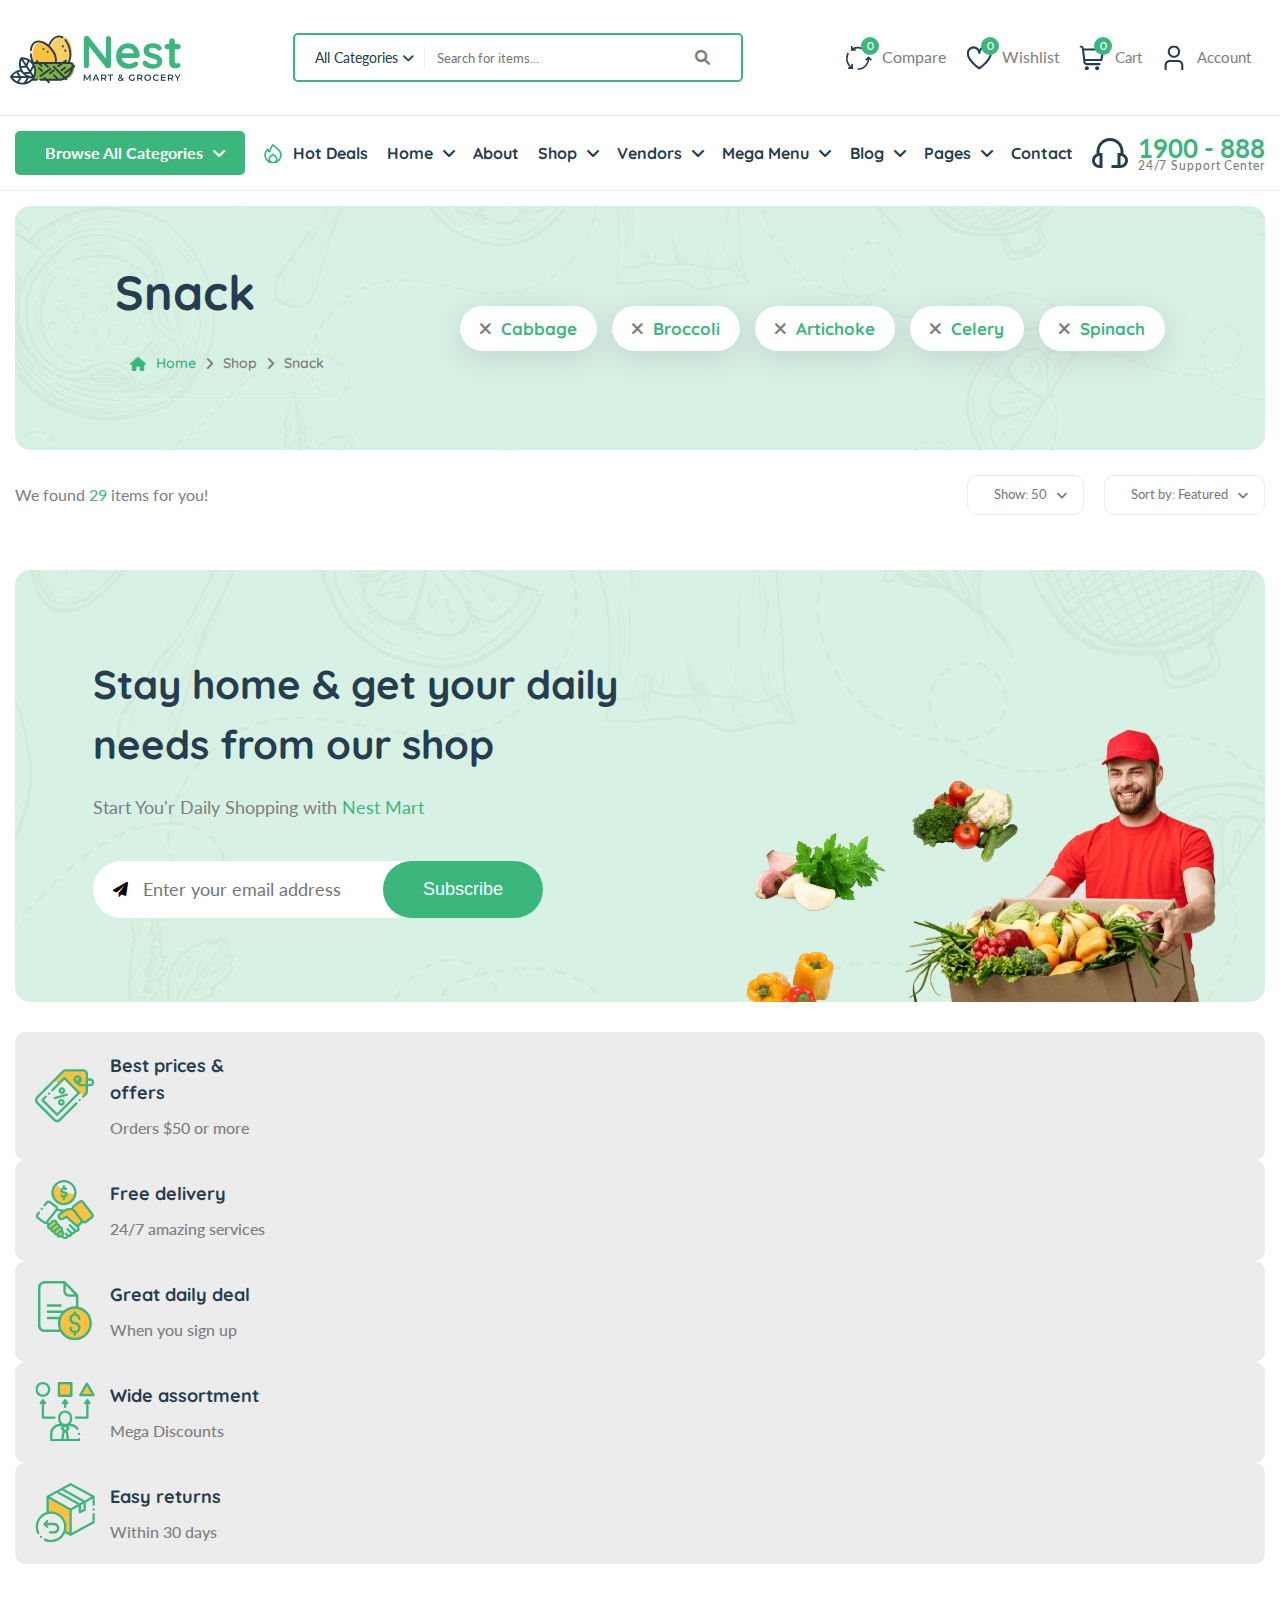
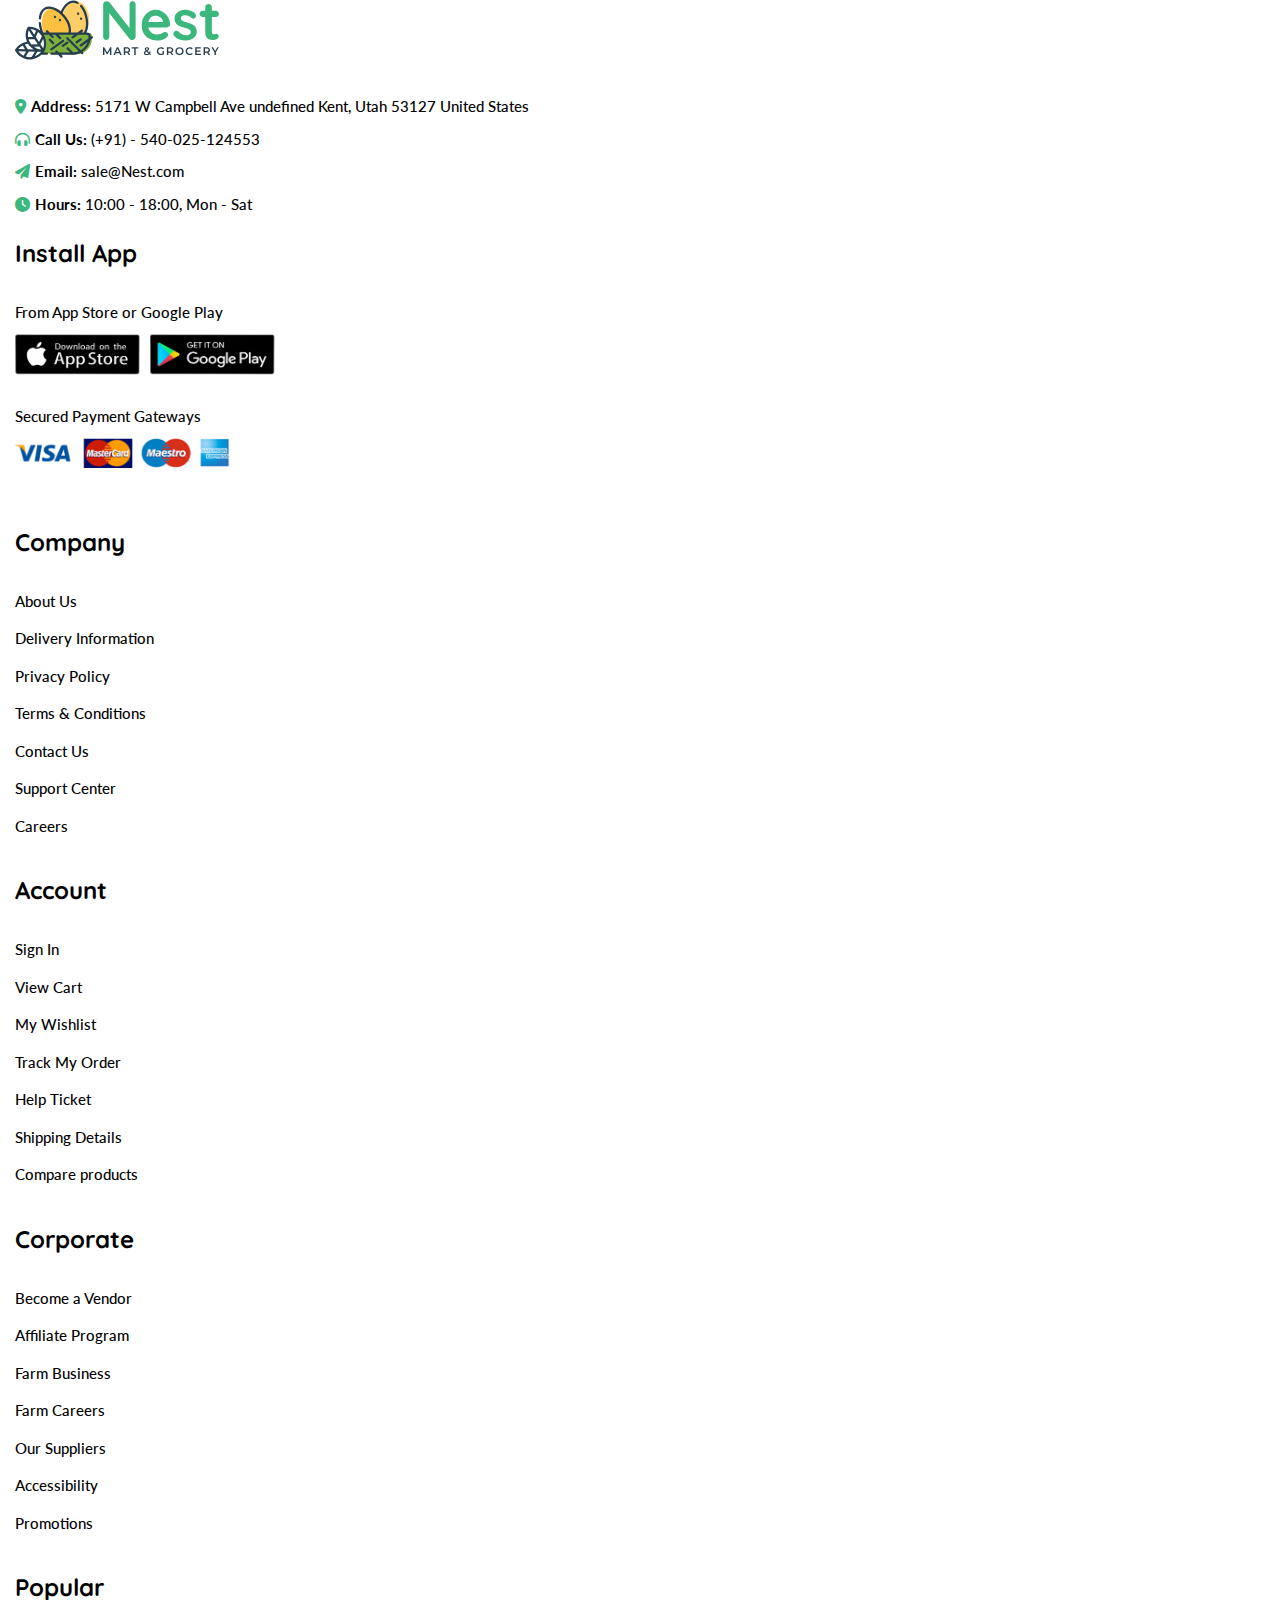
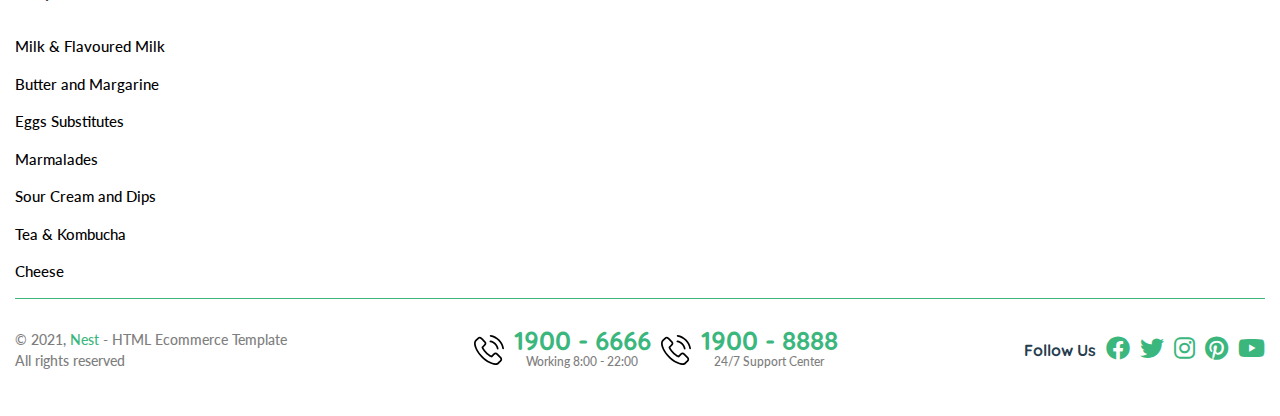
==== shop.html @ f90c7444 "about page added, finished, shop not finished" ====
<!DOCTYPE html>
<html lang="en">
<head>
    <meta charset="UTF-8">
    <meta http-equiv="X-UA-Compatible" content="IE=edge">
    <meta name="viewport" content="width=device-width, initial-scale=1.0">
    <title>Document</title>
    <!-- Fonts -->
    <link rel="preconnect" href="https://fonts.googleapis.com">
    <link rel="preconnect" href="https://fonts.gstatic.com" crossorigin>
    <link href="https://fonts.googleapis.com/css2?family=Lato:ital,wght@0,100;0,300;0,400;0,700;0,900;1,100;1,300;1,400;1,700;1,900&display=swap" rel="stylesheet">
    <link rel="preconnect" href="https://fonts.googleapis.com">
    <link rel="preconnect" href="https://fonts.gstatic.com" crossorigin>
    <link href="https://fonts.googleapis.com/css2?family=Quicksand:wght@300;400;500;600;700&display=swap" rel="stylesheet">
    <!-- Bootstrap -->
    <link href="https://cdn.jsdelivr.net/npm/bootstrap@5.0.2/dist/css/bootstrap.min.css" rel="stylesheet" integrity="sha384-EVSTQN3/azprG1Anm3QDgpJLIm9Nao0Yz1ztcQTwFspd3yD65VohhpuuCOmLASjC" crossorigin="anonymous">
    <script src="https://cdn.jsdelivr.net/npm/bootstrap@5.0.2/dist/js/bootstrap.bundle.min.js" integrity="sha384-MrcW6ZMFYlzcLA8Nl+NtUVF0sA7MsXsP1UyJoMp4YLEuNSfAP+JcXn/tWtIaxVXM" crossorigin="anonymous"></script>
    <!-- W3 CSS -->
    <link rel="stylesheet" href="https://www.w3schools.com/w3css/4/w3.css">
    <!-- Fontawesome -->
    <link rel="stylesheet" href="https://cdnjs.cloudflare.com/ajax/libs/font-awesome/6.0.0/css/all.min.css" integrity="sha512-9usAa10IRO0HhonpyAIVpjrylPvoDwiPUiKdWk5t3PyolY1cOd4DSE0Ga+ri4AuTroPR5aQvXU9xC6qOPnzFeg==" crossorigin="anonymous" referrerpolicy="no-referrer" />
    <link rel="stylesheet" href="https://cdn-uicons.flaticon.com/uicons-regular-rounded/css/uicons-regular-rounded.css"/>
    <!-- Owl Carousel -->
    <link rel="stylesheet" href="./assets/styles/layouts/owl-carousel/owl.carousel.min.css">
    <link rel="stylesheet" href="./assets/styles/layouts/owl-carousel/owl.theme.default.min.css">
    <!-- Styles -->
    <link rel="stylesheet" href="./assets/styles/main.css">
</head>
<body>
    <header class="homepage-header container-fluid">
        <div class="header-bottom container-fluid">
            <button class="nav-mobile-button">
                <div class="nav-mobile-stick"></div>
                <div class="nav-mobile-stick"></div>
                <div class="nav-mobile-stick"></div>
            </button>
            <img width="180px" src="./assets/images/logo.svg" alt="">
            <div class="search-container">
                <div class="w3-dropdown-click search-dropdown">
                    <a class="search-dropdown-btn">All Categories<i class="fa-solid fa-angle-down"></i></a>
                    <div class="search-dropdown-content w3-dropdown-content w3-bar-block w3-border">
                        <input type="text">
                        <ul>
                            <li><a href="#" class="w3-bar-item w3-button">All Categories</a></li>
                            <li><a href="#" class="w3-bar-item w3-button">Milks and Diaries</a></li>
                            <li><a href="#" class="w3-bar-item w3-button">Wines & Alcohol</a></li>
                            <li><a href="#" class="w3-bar-item w3-button">Clothing & Beauty</a></li>
                            <li><a href="#" class="w3-bar-item w3-button">Pet Foods & Toy</a></li>
                            <li><a href="#" class="w3-bar-item w3-button">Fast Food</a></li>
                            <li><a href="#" class="w3-bar-item w3-button">Baking Material</a></li>
                            <li><a href="#" class="w3-bar-item w3-button">Vegetables</a></li>
                            <li><a href="#" class="w3-bar-item w3-button">Fresh Seafood</a></li>
                            <li><a href="#" class="w3-bar-item w3-button">Noodles & Rice</a></li>
                            <li><a href="#" class="w3-bar-item w3-button">Ice Cream</a></li>
                        </ul>
                    </div>
                </div>
                <div class="search-holder">
                    <form action="">
                        <input class="search" type="text" placeholder="Search for items...">
                        <button class="search-btn" type="submit"><i class="fa-solid fa-search"></i></button>
                    </form>
                </div>
            </div>
            <div class="header-bottom-right">
                <div class="header-bottom-item">
                    <img src="./assets/images/icon-compare.svg" alt="">
                    <span>0</span>
                    <p>Compare</p>
                </div>
                <div class="header-bottom-item">
                    <img src="./assets/images/icon-heart.svg" alt="">
                    <span>0</span>
                    <p>Wishlist</p>
                </div>
                <div class="header-bottom-item">
                    <img src="./assets/images/icon-cart.svg" alt="">
                    <span>0</span>
                    <button id="cart" class="cart-dropdown-btn">Cart</button>
                </div>
                <div class="header-bottom-item account-holder">
                    <img src="./assets/images/icon-user.svg" alt="">
                    <button id="account" class="account-dropdown-btn">Account</button>
                    <div class="account-dropdown-content">
                        <ul>
                            <li><a href="#"><i class="fa-regular fa-user"></i>My Account</a></li>
                            <li><a href="#"><i class="fa-solid fa-location-dot"></i>Order Tracking</a></li>
                            <li><a href="#"><i class="fa-solid fa-tag"></i>My Voucher</a></li>
                            <li><a href="#"><i class="fa-regular fa-heart"></i>My Wishlist</a></li>
                            <li><a href="#"><i class="fa-solid fa-sliders"></i>Settings</a></li>
                            <li><a href="#"><i class="fa-solid fa-arrow-right-from-bracket"></i>Sign out</a></li>
                        </ul>
                    </div>
                </div>
            </div>
        </div>
                
        <div class="nav-mobile">
            <div class="nav-mobile-header">
                <img width="140px" src="./assets/images/logo.svg" alt="">
                <a href="#" class="nav-mobile-close-btn"><i class="fa-solid fa-xmark"></i></a>
            </div>
            <form class="nav-mobile-search" action="">
                <input type="text" placeholder="Search for items...">
                <button type="submit"><i class="fa-solid fa-search"></i></button>
            </form>
            <div class="nav-mobile-content">
                <ul>
                    <li><a class="nav-mobile-item" href="#">Home</a></li>
                    <li><a class="nav-mobile-item" href="#">Shop</a></li>
                    <li><a class="nav-mobile-item" href="#">Vendors</a></li>
                    <li><a class="nav-mobile-item" href="#">Mega Menu</a></li>
                    <li><a class="nav-mobile-item" href="#">Blog</a></li>
                    <li><a class="nav-mobile-item" href="#">Pages</a></li>
                    <li><a class="nav-mobile-item" href="#">Language</a></li>
                </ul>
            </div>
            <div class="nav-mobile-info">
                <i class="fa-solid fa-location-dot"></i>
                <a href="#">Our location</a> <br>
                <i class="fa-solid fa-user"></i>
                <a href="#">Log In/ Sign Up</a><br>
                <i class="fa-solid fa-headphones-simple"></i>
                <a href="#">(+01) - 2345 - 6789 </a>
            </div>
            <div class="nav-mobile-social">
                <p>Follow Us</p>
                <a href="#"><i class="fa-brands fa-facebook"></i></a>
                <a href="#"><i class="fa-brands fa-twitter"></i></a>
                <a href="#"><i class="fa-brands fa-instagram"></i></a>
                <a href="#"><i class="fa-brands fa-pinterest-p"></i></a>
                <a href="#"><i class="fa-brands fa-youtube"></i></a>
            </div>
            <p class="nav-mobile-copyright">Copyright 2021 © Nest. All rights reserved. Powered by AliThemes.</p>
        </div>
    </header>
    <nav class="header-nav container-fluid">
        <div class="nav-dropdown">
            <a class="nav-dropdown-btn"><i class="fi fi-rr-apps"></i>Browse All Categories<i class="fa-solid fa-angle-down"></i></a>
            <div class="nav-dropdown-btn-content">
                <ul>
                    <li><img src="./assets/images/category-1.svg" alt=""><a href="#">Milks and Dairies</a></li>
                    <li><img src="./assets/images/category-2.svg" alt=""><a href="#">Clothing & beauty</a></li>
                    <li><img src="./assets/images/category-3.svg" alt=""><a href="#">Pet Foods & Toy</a></li>
                    <li><img src="./assets/images/category-4.svg" alt=""><a href="#">Baking material</a></li>
                    <li><img src="./assets/images/category-5.svg" alt=""><a href="#">Fresh Fruit</a></li>
                    <li><img src="./assets/images/category-1.svg" alt=""><a href="#">Milks and Dairies</a></li>
                    <li><img src="./assets/images/category-2.svg" alt=""><a href="#">Clothing & beauty</a></li>
                </ul>
                <ul>
                    <li><img src="./assets/images/category-3.svg" alt=""><a href="#">Wines & Drinks</a></li>
                    <li><img src="./assets/images/category-4.svg" alt=""><a href="#">Fresh Seafood</a></li>
                    <li><img src="./assets/images/category-5.svg" alt=""><a href="#">Fast food</a></li>
                    <li><img src="./assets/images/category-1.svg" alt=""><a href="#">Vegetables</a></li>
                    <li><img src="./assets/images/category-2.svg" alt=""><a href="#">Bread and Juice</a></li>
                    <li><img src="./assets/images/category-3.svg" alt=""><a href="#">Wines & Drinks</a></li>
                    <li><img src="./assets/images/category-4.svg" alt=""><a href="#">Fresh Seafood</a></li>
                </ul>
            </div>
        </div>
        <a href="#" class="nav-hotDeals nav-item"><img src="./assets/images/icon-hot.svg" alt="">Hot Deals</a>
        <div class="nav-dropdown-holder">
            <a href="#" class="nav-home nav-item">Home<i class="fa-solid fa-angle-down"></i></a>
            <div class="nav-dropdown-content">
                <a href="#" class="nav-dropdown-item">Home 1</a>
                <a href="#" class="nav-dropdown-item">Home 2</a>
                <a href="#" class="nav-dropdown-item">Home 3</a>
                <a href="#" class="nav-dropdown-item">Home 4</a>
                <a href="#" class="nav-dropdown-item">Home 5</a>
                <a href="#" class="nav-dropdown-item">Home 6</a>
            </div>
        </div>
        <a href="#" class="nav-about nav-item">About</a>
        <div class="nav-dropdown-holder">
            <a href="#" class="nav-shop nav-item">Shop<i class="fa-solid fa-angle-down"></i></a>
            <div class="nav-dropdown-content">
                <a href="#" class="nav-dropdown-item">Shop Grid - Right Sidebar</a>
                <a href="#" class="nav-dropdown-item">Shop Grid - Left Sidebar</a>
                <a href="#" class="nav-dropdown-item">Shop List - Right Sidebar</a>
                <a href="#" class="nav-dropdown-item">Shop List - Left Sidebar</a>
                <a href="#" class="nav-dropdown-item">Shop - Wide</a>
                <a href="#" class="nav-dropdown-item">Single Product</a>
                <a href="#" class="nav-dropdown-item">Shop - Filter</a>
                <a href="#" class="nav-dropdown-item">Shop - Wishlist</a>
                <a href="#" class="nav-dropdown-item">Shop - Cart</a>

                <a href="#" class="nav-dropdown-item">Shop - Checkout</a>
                <a href="#" class="nav-dropdown-item">Shop - Compare</a>
                <a href="#" class="nav-dropdown-item">Shop Invoice</a>
            </div>
        </div>
        <div class="nav-dropdown-holder">
            <a href="#" class="nav-home nav-item">Vendors<i class="fa-solid fa-angle-down"></i></a>
            <div class="nav-dropdown-content">
                <a href="#" class="nav-dropdown-item">Vendors Grid</a>
                <a href="#" class="nav-dropdown-item">Vendors List</a>
                <a href="#" class="nav-dropdown-item">Vendor Details 01</a>
                <a href="#" class="nav-dropdown-item">Vendor Details 02</a>
                <a href="#" class="nav-dropdown-item">Vendor Dashboard</a>
                <a href="#" class="nav-dropdown-item">Vendor Guide</a>
            </div>
        </div>
        <div class="nav-dropdown-holder">
            <a href="#" class="nav-megaMenu nav-item">Mega Menu<i class="fa-solid fa-angle-down"></i></a>
            <div class="nav-mega-dropdown-content">
                <div class="mega-dropdown-content-column">
                    <h3>Fruit & Vegetables</h3>
                    <ul>
                        <li><a class="nav-dropdown-item" href="#">Meat & Poultry</a></li>
                        <li><a class="nav-dropdown-item" href="#">Fresh Vegetables</a></li>
                        <li><a class="nav-dropdown-item" href="#">Herbs & Seasonings</a></li>
                        <li><a class="nav-dropdown-item" href="#">Cuts & Sprouts</a></li>
                        <li><a class="nav-dropdown-item" href="#">Exotic Fruits & Veggies</a></li>
                        <li><a class="nav-dropdown-item" href="#">Packaged Produce</a></li>
                    </ul>
                </div>
                <div class="mega-dropdown-content-column">
                    <h3>Fruit & Vegetables</h3>
                    <ul>
                        <li><a class="nav-dropdown-item" href="#">Meat & Poultry</a></li>
                        <li><a class="nav-dropdown-item" href="#">Fresh Vegetables</a></li>
                        <li><a class="nav-dropdown-item" href="#">Herbs & Seasonings</a></li>
                        <li><a class="nav-dropdown-item" href="#">Cuts & Sprouts</a></li>
                        <li><a class="nav-dropdown-item" href="#">Exotic Fruits & Veggies</a></li>
                        <li><a class="nav-dropdown-item" href="#">Packaged Produce</a></li>
                    </ul>
                </div>
                <div class="mega-dropdown-content-column">
                    <h3>Fruit & Vegetables</h3>
                    <ul>
                        <li><a class="nav-dropdown-item" href="#">Meat & Poultry</a></li>
                        <li><a class="nav-dropdown-item" href="#">Fresh Vegetables</a></li>
                        <li><a class="nav-dropdown-item" href="#">Herbs & Seasonings</a></li>
                        <li><a class="nav-dropdown-item" href="#">Cuts & Sprouts</a></li>
                        <li><a class="nav-dropdown-item" href="#">Exotic Fruits & Veggies</a></li>
                        <li><a class="nav-dropdown-item" href="#">Packaged Produce</a></li>
                    </ul>
                </div>
                <div class="mega-dropdown-content-img">
                    <p>HOT DEALS</p>
                    <h5>Don't miss <br> Trending</h5>
                    <h6>Save to 50%</h6>
                    <a href="#">Shop now</a>
                </div>
            </div>
        </div>
        <div class="nav-dropdown-holder">
            <a href="#" class="nav-home nav-item">Blog<i class="fa-solid fa-angle-down"></i></a>
            <div class="nav-dropdown-content">
                <a href="#" class="nav-dropdown-item">Blog Category Grid</a>
                <a href="#" class="nav-dropdown-item">Blog Category List</a>
                <a href="#" class="nav-dropdown-item">Blog Category Big</a>
                <a href="#" class="nav-dropdown-item">Blog Category Wide</a>
                <a href="#" class="nav-dropdown-item">Single Post</a>
            </div>
        </div>
        <div class="nav-dropdown-holder">
            <a href="#" class="nav-home nav-item">Pages<i class="fa-solid fa-angle-down"></i></a>
            <div class="nav-dropdown-content">
                <a href="#" class="nav-dropdown-item">About Us</a>
                <a href="#" class="nav-dropdown-item">Contact</a>
                <a href="#" class="nav-dropdown-item">My Account</a>
                <a href="#" class="nav-dropdown-item">Login</a>
                <a href="#" class="nav-dropdown-item">Register</a>
                <a href="#" class="nav-dropdown-item">Purchase Guide</a>
                <a href="#" class="nav-dropdown-item">Privacy Policy</a>
                <a href="#" class="nav-dropdown-item">Terms of Service</a>
                <a href="#" class="nav-dropdown-item">404 Page</a>
            </div>
        </div>
        <a href="#" class="nav-contact nav-item">Contact</i></a>
        <div class="nav-hotline">
            <img src="./assets/images/icon-headphone.svg" alt="">
            <div class="hotline-holder">
                <p>1900 - 888</p>
                <span>24/7 Support Center</span> 
            </div>
        </div>
    </nav>

    <main>
        <div class="shop-banner">
            <div class="shop-banner-left">
                <h2>Snack</h2>
                <div class="path">
                    <a href="./index.html"><i class="fa-solid fa-house"></i>Home</a>
                    <a href="#"><i class="fa-solid fa-angle-right"></i>Shop</a>
                    <a href="#"><i class="fa-solid fa-angle-right"></i>Snack</a>
            </div>
            </div>
            <div class="shop-banner-right">
                <a href="#"><i class="fa-solid fa-xmark"></i>Cabbage</a>
                <a href="#"><i class="fa-solid fa-xmark"></i>Broccoli</a>
                <a href="#"><i class="fa-solid fa-xmark"></i>Artichoke</a>
                <a href="#"><i class="fa-solid fa-xmark"></i>Celery</a>
                <a href="#"><i class="fa-solid fa-xmark"></i>Spinach</a>
            </div>
        </div>
        <div class="shop-nav">
            <p>We found <span>29</span> items for you!</p>
            <div class="shop-nav-right">
                <div class="shop-dropdown-holder">
                    <button id="show-btn"><i class="fi fi-rr-apps"></i>Show: 50<i class="fa-solid fa-angle-down"></i></button>
                    <div id="show-content" class="shop-dropdown-content">
                        <a href="#">50</a>
                        <a href="#">100</a>
                        <a href="#">150</a>
                        <a href="#">200</a>
                        <a href="#">All</a>
                </div>
                <div class="shop-dropdown-holder">
                    <button id="sort-btn"><i class="fi fi-rr-apps"></i>Sort by: Featured<i class="fa-solid fa-angle-down"></i></button>
                    <div id="sort-content" class="shop-dropdown-content">
                        <a href="#">Featured</a>
                        <a href="#">Price: Low to High</a>
                        <a href="#">Price: High to Low</a>
                        <a href="#">Release Date</a>
                        <a href="#">Avg. Rating</a>
                </div>
            </div>
        </div>


    </main>

    <div class="hp-banner-bottom">
        <img src="./assets/images/banner-9.png" alt="">
        <h3>Stay home & get your daily <br> needs from our shop</h3>
        <p>Start You'r Daily Shopping with <span>Nest Mart</span></p>
        <form action="">
            <i class="fa-solid fa-paper-plane"></i>
            <input type="text" placeholder="Enter your email address">
            <button type="submit">Subscribe</button>
        </form>
    </div>
    <div class="hp-bottom-cards row">
        <div class="hp-bottom-card col">
            <img src="./assets/images/icon-1.svg" alt="">
            <div>
                <h4>Best prices & <br> offers</h4>
                <p>Orders $50 or more</p>
            </div>
        </div>
        <div class="hp-bottom-card col">
            <img src="./assets/images/icon-2.svg" alt="">
            <div>
                <h4>Free delivery</h4>
                <p>24/7 amazing services</p>
            </div>
        </div>
        <div class="hp-bottom-card col">
            <img src="./assets/images/icon-3.svg" alt="">
            <div>
                <h4>Great daily deal</h4>
                <p>When you sign up</p>
            </div>
        </div> 
        <div class="hp-bottom-card col">
            <img src="./assets/images/icon-4.svg" alt="">
            <div>
                <h4>Wide assortment</h4>
                <p>Mega Discounts</p>
            </div>
        </div>
        <div class="hp-bottom-card col">
            <img src="./assets/images/icon-5.svg" alt="">
            <div>
                <h4>Easy returns</h4>
                <p>Within 30 days</p>
            </div>
        </div> 
    </div>
    <footer class="container-fluid">
        <div class="footer-top row">
            <div class="nest-info col">
                <img src="./assets/images/logo.svg" alt="">
                <p><i class="fa-solid fa-location-dot"></i><span>Address:</span> 5171 W Campbell Ave undefined Kent, Utah 53127 United States</p>
                <p><i class="fa-solid fa-headphones-simple"></i><span>Call Us:</span> (+91) - 540-025-124553</p>
                <p><i class="fa-solid fa-paper-plane"></i><span>Email:</span> sale@Nest.com</p>
                <p><i class="fa-solid fa-clock"></i><span>Hours:</span> 10:00 - 18:00, Mon - Sat</p>
                <h2>Install App</h2>
                <p>From App Store or Google Play</p>
                <div class="apple-google-holder">
                    <img src="./assets/images/app-store.jpg" alt="">
                    <img src="./assets/images/google-play.jpg" alt="">
                </div>
                <p>Secured Payment Gateways</p>
                <img width="225px" src="./assets/images/payment-method.png" alt="">
            </div>
            <div class="footer-links company-links col">
                <h2>Company</h2>
                <ul>
                    <li><a href="#">About Us</a></li>
                    <li><a href="#">Delivery Information</a></li>
                    <li><a href="#">Privacy Policy</a></li>
                    <li><a href="#">Terms & Conditions</a></li>
                    <li><a href="#">Contact Us</a></li>
                    <li><a href="#">Support Center</a></li>
                    <li><a href="#">Careers</a></li>
                </ul>
            </div>
            <div class=" footer-links account-links col">
                <h2>Account</h2>
                <ul>
                    <li><a href="#">Sign In</a></li>
                    <li><a href="#">View Cart</a></li>
                    <li><a href="#">My Wishlist</a></li>
                    <li><a href="#">Track My Order</a></li>
                    <li><a href="#">Help Ticket</a></li>
                    <li><a href="#">Shipping Details</a></li>
                    <li><a href="#">Compare products</a></li>
                </ul>
            </div>
            <div class="footer-links corporate-links col">
                <h2>Corporate</h2>
                <ul>
                    <li><a href="#">Become a Vendor</a></li>
                    <li><a href="#">Affiliate Program</a></li>
                    <li><a href="#">Farm Business</a></li>
                    <li><a href="#">Farm Careers</a></li>
                    <li><a href="#">Our Suppliers</a></li>
                    <li><a href="#">Accessibility</a></li>
                    <li><a href="#">Promotions</a></li>
                </ul>
            </div>
            <div class="footer-links popular-links col">
                <h2>Popular</h2>
                <ul>
                    <li><a href="#">Milk & Flavoured Milk</a></li>
                    <li><a href="#">Butter and Margarine</a></li>
                    <li><a href="#">Eggs Substitutes</a></li>
                    <li><a href="#">Marmalades</a></li>
                    <li><a href="#">Sour Cream and Dips</a></li>
                    <li><a href="#">Tea & Kombucha</a></li>
                    <li><a href="#">Cheese</a></li>
                </ul>
            </div>
        </div>
        <div class="footer-bottom">
            <p class="footer-copyright">© 2021, <span>Nest</span> - HTML Ecommerce Template <br> All rights reserved</p>
            <div class="footer-hotline">
                <div class="footer-hotline-part">
                    <img src="./assets/images/phone-call.svg" alt="">
                    <div>
                        <p class="footer-hotline-number">1900 - 6666</p>
                        <p class="footer-hotline-text">Working 8:00 - 22:00</p>
                    </div>
                </div>
                <div class="footer-hotline-part">
                    <img src="./assets/images/phone-call.svg" alt="">
                    <div>
                        <p class="footer-hotline-number">1900 - 8888</p>
                        <p class="footer-hotline-text">24/7 Support Center</p>
                    </div>
                </div>
            </div>
            <p class="footer-social">
                Follow Us
                <a href="#">
                    <i class="fa-brands fa-facebook"></i>
                </a>
                <a href="#">
                    <i class="fa-brands fa-twitter"></i>
                </a>
                <a href="#">
                    <i class="fa-brands fa-instagram"></i>
                </a>
                <a href="#">
                    <i class="fa-brands fa-pinterest"></i>
                </a>
                <a href="#">
                    <i class="fa-brands fa-youtube"></i>
                </a>
            </p>
        </div>
    </footer>
    <!-- Jquery -->
    <script src="https://cdnjs.cloudflare.com/ajax/libs/jquery/3.6.0/jquery.min.js" integrity="sha512-894YE6QWD5I59HgZOGReFYm4dnWc1Qt5NtvYSaNcOP+u1T9qYdvdihz0PPSiiqn/+/3e7Jo4EaG7TubfWGUrMQ==" crossorigin="anonymous" referrerpolicy="no-referrer"></script>
    <!-- Owl Carousel -->
    <script src="./assets/javascript/owl.carousel.min.js"></script>
    <!-- Javascript -->
    <script src="./assets/javascript/search-dropdown.js"></script>
    <script src="./assets/javascript/nav-mobile.js"></script>
    <script src="./assets/javascript/banner.js"></script>
    <script src="./assets/javascript/categories-carousel.js"></script>
    <script src="./assets/javascript/best-sells-carousel.js"></script>
    <script src="./assets/javascript/nav-dropdown.js"></script>
    <script src="./assets/javascript/welcome-carousel.js"></script>
    <script src="./assets/javascript/shop-dropdown.js"></script>
</body>
</html>
---- assets/styles/main.css ----
html,
body,
div,
span,
applet,
object,
iframe,
h1,
h2,
h3,
h4,
h5,
h6,
p,
blockquote,
pre,
a,
abbr,
acronym,
address,
big,
cite,
code,
del,
dfn,
em,
img,
ins,
kbd,
q,
s,
samp,
small,
strike,
strong,
sub,
sup,
tt,
var,
b,
u,
i,
center,
dl,
dt,
dd,
ol,
ul,
li,
fieldset,
form,
label,
legend,
table,
caption,
tbody,
tfoot,
thead,
tr,
th,
td,
article,
aside,
canvas,
details,
embed,
figure,
figcaption,
footer,
header,
hgroup,
menu,
nav,
output,
ruby,
section,
summary,
time,
mark,
audio,
video {
  margin: 0;
  padding: 0;
  border: 0;
  -webkit-box-sizing: border-box;
          box-sizing: border-box;
  vertical-align: baseline;
}

/* HTML5 display-role reset for older browsers */
article,
aside,
details,
figcaption,
figure,
footer,
header,
hgroup,
menu,
nav,
section {
  display: block;
}

ol,
ul {
  list-style: none;
}

blockquote,
q {
  quotes: none;
}

blockquote:before,
blockquote:after,
q:before,
q:after {
  content: "";
  content: none;
}

table {
  border-collapse: collapse;
  border-spacing: 0;
}

a {
  color: #000;
  text-decoration: none;
  display: inline-block;
}

a:hover {
  text-decoration: none;
}

html {
  font-size: 62.5%;
  font-family: 'Lato', sans-serif;
}

body {
  -webkit-box-sizing: border-box;
          box-sizing: border-box;
  font-family: 'Lato', sans-serif;
}

li {
  list-style: none;
}

@font-face {
  font-family: 'Lato';
  src: url("https://fonts.googleapis.com/css2?family=Lato:ital,wght@0,100;0,300;0,400;0,700;0,900;1,100;1,300;1,400;1,700;1,900&display=swap");
}

@font-face {
  font-family: 'Quicksand';
  src: url("https://fonts.googleapis.com/css2?family=Quicksand:wght@300;400;500;600;700&display=swap");
}

.homepage-header {
  padding: 0;
  margin: 0;
}

.header-top {
  padding: 10px;
  border-bottom: 1px solid #ececec;
  display: -webkit-box;
  display: -ms-flexbox;
  display: flex;
  -webkit-box-pack: justify;
      -ms-flex-pack: justify;
          justify-content: space-between;
}

.header-top-left ul {
  display: -webkit-box;
  display: -ms-flexbox;
  display: flex;
}

.header-top-left ul li {
  -webkit-transition: 0.3s ease-in-out;
  transition: 0.3s ease-in-out;
  padding: 0 10px 0 10px;
}

.header-top-left ul li a {
  color: #7E7E7E;
  font-size: 13px;
  font-weight: 400;
  font-family: "Lato", sans-serif;
}

.header-top-left ul li:not(:last-child) {
  border-right: 1px solid #ececec;
}

.header-top-left ul li:hover a {
  color: black;
}

.header-top-mid p {
  font-family: "Lato", sans-serif;
  font-size: 13px;
  font-weight: 700;
  color: #7E7E7E;
}

.header-top-right {
  display: -webkit-box;
  display: -ms-flexbox;
  display: flex;
}

.header-top-right p {
  font-family: "Lato", sans-serif;
  font-size: 13px;
  font-weight: 500;
  color: #7E7E7E;
  padding: 0 10px 0 10px;
  border-right: 1px solid #ececec;
}

.header-top-right p span {
  color: #3BB77E;
}

.header-top-dropdown-btn {
  position: relative;
  background-color: white;
  padding: 0 10px 0 10px;
}

.header-top-dropdown-btn:not(:last-child) {
  border-right: 1px solid #ececec;
}

.header-top-dropdown-btn button {
  background-color: white;
  font-family: "Lato", sans-serif;
  color: #7E7E7E;
  border: none;
  font-size: 13px;
  font-weight: 400;
}

.header-top-dropdown-btn button i {
  margin-left: 5px;
}

.header-top-dropdown-btn .header-top-dropdown-content {
  position: absolute;
  top: 25px;
  right: 0px;
}

.header-top-dropdown-btn .header-top-dropdown-content a {
  display: -webkit-box;
  display: -ms-flexbox;
  display: flex;
  -webkit-box-align: center;
      -ms-flex-align: center;
          align-items: center;
  -webkit-column-gap: 5px;
          column-gap: 5px;
  color: #7E7E7E;
  font-family: "Lato", sans-serif;
  font-size: 13px;
}

.header-bottom {
  display: -webkit-box;
  display: -ms-flexbox;
  display: flex;
  -webkit-box-align: center;
      -ms-flex-align: center;
          align-items: center;
  -webkit-box-pack: justify;
      -ms-flex-pack: justify;
          justify-content: space-between;
  padding: 30px 10px;
  border-bottom: 1px solid #ececec;
}

.search-container {
  border: 2px solid #3BB77E;
  padding: 10px;
  border-radius: 5px;
  display: -webkit-box;
  display: -ms-flexbox;
  display: flex;
  -webkit-box-align: center;
      -ms-flex-align: center;
          align-items: center;
  width: 700px;
}

.search-container .search-dropdown-btn {
  position: relative;
  display: -webkit-box;
  display: -ms-flexbox;
  display: flex;
  -webkit-box-align: center;
      -ms-flex-align: center;
          align-items: center;
  background-color: white;
  color: #253D4E;
  font-size: 14px;
  padding: 0 10px 0 10px;
  border-right: 1px solid #ececec;
}

.search-container .search-dropdown-btn i {
  margin-left: 5px;
}

.search-container .search-dropdown-content {
  height: 300px;
  overflow-y: scroll;
  border-radius: 5px;
  z-index: 100;
}

.search-container .search-dropdown-content input {
  margin: 10px;
  border: 1px solid #3BB77E;
  border-radius: 5px;
  padding: 8px;
}

.search-container .search-dropdown-content input:focus {
  outline: none;
}

.search-container .search-dropdown-content a {
  font-size: 14px;
  color: #7E7E7E;
}

.search-container form {
  margin-left: 10px;
  width: 100%;
}

.search-container .search {
  border: none;
  font-size: 13px;
  font-weight: 400;
  color: #7E7E7E;
  width: 500px;
}

.search-container .search:focus {
  outline: none;
}

.search-container .search-btn {
  background-color: transparent;
  border: none;
  color: #7E7E7E;
}

.header-bottom-right {
  display: -webkit-box;
  display: -ms-flexbox;
  display: flex;
}

.header-bottom-right .header-bottom-item {
  display: -webkit-box;
  display: -ms-flexbox;
  display: flex;
  position: relative;
}

.header-bottom-right .header-bottom-item span {
  position: absolute;
  border-radius: 50%;
  background-color: #3BB77E;
  color: white;
  font-size: 12px;
  text-align: center;
  width: 18px;
  height: 18px;
  top: -8px;
  left: 15px;
}

.header-bottom-right .header-bottom-item p {
  padding: 0 20px 0 10px;
  font-size: 16px;
  color: #7E7E7E;
}

.header-bottom-right .account-holder {
  display: -webkit-box;
  display: -ms-flexbox;
  display: flex;
  position: relative;
}

.header-bottom-right .account-holder:hover .account-dropdown-content {
  display: block;
}

.header-bottom-right .account-holder .account-dropdown-btn {
  background-color: transparent;
  border: none;
  color: #7E7E7E;
  padding: 0 20px 0 10px;
}

.header-bottom-right .account-holder .account-dropdown-btn:focus {
  outline: none;
}

.header-bottom-right .account-holder .account-dropdown-content {
  position: absolute;
  top: 30px;
  right: 10px;
  border: 1px solid #ececec;
  border-radius: 5px;
  background-color: white;
  -webkit-box-sizing: content-box !important;
          box-sizing: content-box !important;
  width: 150px;
  padding: 15px;
  display: none;
  z-index: 100;
}

.header-bottom-right .account-holder .account-dropdown-content a {
  display: -webkit-box;
  display: -ms-flexbox;
  display: flex;
  -webkit-box-align: center;
      -ms-flex-align: center;
          align-items: center;
  -webkit-column-gap: 5px;
          column-gap: 5px;
  color: #253D4E;
  font-size: 16px;
  padding: 10px 0;
}

.header-bottom-right .account-holder .account-dropdown-content a:hover {
  color: #3BB77E;
}

.header-bottom-right .cart-dropdown-btn {
  background-color: transparent;
  border: none;
  color: #7E7E7E;
  padding: 0 20px 0 10px;
}

.header-bottom-right .cart-dropdown-btn:focus {
  outline: none;
}

.header-nav {
  display: -webkit-box;
  display: -ms-flexbox;
  display: flex;
  -webkit-box-align: center;
      -ms-flex-align: center;
          align-items: center;
  -webkit-box-pack: justify;
      -ms-flex-pack: justify;
          justify-content: space-between;
  padding: 15px;
  border-bottom: 1px solid #ececec;
  position: -webkit-sticky;
  position: sticky;
  top: 0;
  z-index: 12;
  background-color: white;
}

.nav-dropdown {
  position: relative;
}

.nav-dropdown-btn {
  background-color: #3BB77E;
  color: white;
  padding: 10px 20px;
  display: -webkit-box;
  display: -ms-flexbox;
  display: flex;
  -webkit-box-align: center;
      -ms-flex-align: center;
          align-items: center;
  -webkit-box-pack: center;
      -ms-flex-pack: center;
          justify-content: center;
  -webkit-column-gap: 10px;
          column-gap: 10px;
  font-size: 16px;
  font-weight: 700;
  border-radius: 5px;
  cursor: pointer;
}

.nav-dropdown-btn:hover {
  background-color: #29A56C;
  color: white;
}

.nav-dropdown-btn-content {
  position: absolute;
  top: 65px;
  display: none;
  -webkit-column-gap: 20px;
          column-gap: 20px;
  padding: 30px;
  background-color: white;
  border-radius: 5px;
  border: 1px solid #3BB77E;
  width: 475px;
}

.nav-dropdown-btn-content li {
  display: -webkit-box;
  display: -ms-flexbox;
  display: flex;
  -webkit-box-align: center;
      -ms-flex-align: center;
          align-items: center;
  padding: 9px 18px;
  border: 1px solid #ececec;
  border-radius: 5px;
  margin-bottom: 15px;
  -webkit-transition: 0.3s ease-in-out;
  transition: 0.3s ease-in-out;
}

.nav-dropdown-btn-content li:hover {
  border: 1px solid #3BB77E;
  -webkit-box-shadow: rgba(100, 100, 111, 0.2) 0px 7px 29px 0px;
          box-shadow: rgba(100, 100, 111, 0.2) 0px 7px 29px 0px;
}

.nav-dropdown-btn-content li:hover a {
  color: #3BB77E;
}

.nav-dropdown-btn-content li img {
  width: 30px;
  margin-right: 10px;
}

.nav-dropdown-btn-content li a {
  color: #253D4E;
  font-size: 14px;
  font-family: 'Quicksand', sans-serif;
  font-weight: 700;
}

.nav-dropdown-active {
  display: -webkit-box !important;
  display: -ms-flexbox !important;
  display: flex !important;
}

.nav-item {
  display: -webkit-box;
  display: -ms-flexbox;
  display: flex;
  -webkit-box-align: center;
      -ms-flex-align: center;
          align-items: center;
  -webkit-box-pack: center;
      -ms-flex-pack: center;
          justify-content: center;
  -webkit-column-gap: 10px;
          column-gap: 10px;
  color: #253D4E;
  font-size: 16px;
  font-weight: 700;
  font-family: 'Quicksand', sans-serif;
}

.nav-item:hover {
  color: #3BB77E;
}

.nav-hotline {
  display: -webkit-box;
  display: -ms-flexbox;
  display: flex;
  -webkit-box-align: center;
      -ms-flex-align: center;
          align-items: center;
  -webkit-box-pack: center;
      -ms-flex-pack: center;
          justify-content: center;
  -webkit-column-gap: 10px;
          column-gap: 10px;
}

.nav-hotline .hotline-holder {
  display: -webkit-box;
  display: -ms-flexbox;
  display: flex;
  -webkit-box-orient: vertical;
  -webkit-box-direction: normal;
      -ms-flex-direction: column;
          flex-direction: column;
  -webkit-box-align: center;
      -ms-flex-align: center;
          align-items: center;
  -webkit-box-pack: center;
      -ms-flex-pack: center;
          justify-content: center;
}

.nav-hotline .hotline-holder p {
  font-size: 26px;
  font-weight: 700;
  color: #3BB77E;
  line-height: 1;
}

.nav-hotline .hotline-holder span {
  font-size: 12px;
  font-weight: 500;
  letter-spacing: 0.9px;
  color: #7E7E7E;
  line-height: 0.9;
}

.nav-dropdown-holder {
  position: relative;
}

.nav-dropdown-holder:hover .nav-dropdown-content {
  display: block;
}

.nav-dropdown-holder:hover .nav-mega-dropdown-content {
  display: -webkit-box !important;
  display: -ms-flexbox !important;
  display: flex !important;
}

.nav-dropdown-content {
  position: absolute;
  display: -webkit-box;
  display: -ms-flexbox;
  display: flex;
  -webkit-box-orient: vertical;
  -webkit-box-direction: normal;
      -ms-flex-direction: column;
          flex-direction: column;
  background-color: white;
  border-radius: 5px;
  border: 1px solid #ececec;
  top: 30px;
  display: none;
  z-index: 100;
}

.nav-dropdown-item {
  color: #7E7E7E;
  width: 200px;
  font-size: 14px;
  padding: 5px 15px;
  font-weight: 700;
  font-family: 'Quicksand', sans-serif;
}

.nav-dropdown-item:hover {
  color: #3BB77E;
}

.nav-mega-dropdown-content {
  position: absolute;
  -webkit-box-align: start;
      -ms-flex-align: start;
          align-items: flex-start;
  -webkit-box-pack: justify;
      -ms-flex-pack: justify;
          justify-content: space-between;
  width: 96vw;
  background-color: white;
  display: none;
  padding: 30px;
  border-radius: 15px;
  left: -850px;
}

.nav-mega-dropdown-content h3 {
  padding: 5px 15px;
  font-size: 20px;
  font-family: 'Quicksand', sans-serif;
  font-weight: 700;
  color: #3BB77E;
  margin-bottom: 25px;
}

.nav-mega-dropdown-content .mega-dropdown-content-img {
  background-image: url(../../../../assets/images/banner-menu.png);
  background-size: cover;
  background-position: center;
  width: 475px;
  height: 300px;
  padding: 35px;
  border-radius: 15px;
}

.nav-mega-dropdown-content .mega-dropdown-content-img p {
  font-size: 16px;
  font-weight: 500;
  font-family: 'Lato', sans-serif;
  color: #253D4E;
}

.nav-mega-dropdown-content .mega-dropdown-content-img h5 {
  font-size: 24px;
  font-weight: 700;
  line-height: 1.5;
  margin: 5px 0 11px;
  color: #253D4E;
  font-family: 'Quicksand', sans-serif;
}

.nav-mega-dropdown-content .mega-dropdown-content-img h6 {
  font-size: 24px;
  font-weight: 700;
  color: #81B13D;
  font-family: 'Quicksand', sans-serif;
  margin-bottom: 30px;
}

.nav-mega-dropdown-content .mega-dropdown-content-img a {
  font-size: 16px;
  font-weight: 700;
  color: #ffffff;
  border-radius: 26px;
  padding: 12px 22px 14px;
  background-color: #3BB77E;
  font-family: 'Quicksand', sans-serif;
}

.nav-mega-dropdown-content .mega-dropdown-content-img a:hover {
  background-color: coral;
}

.nav-mobile-button {
  background-color: white;
  border: none;
  display: none;
  -webkit-box-orient: vertical;
  -webkit-box-direction: normal;
      -ms-flex-direction: column;
          flex-direction: column;
  row-gap: 5px;
}

.nav-mobile-button .nav-mobile-stick {
  height: 2px;
  width: 20px;
  background-color: black;
}

.nav-mobile-active {
  left: 0px !important;
  position: fixed !important;
}

.nav-mobile {
  width: 320px;
  position: absolute;
  top: 0;
  background-color: white;
  height: 100vh;
  overflow-y: scroll;
  border-style: 1px solid #ececec;
  left: -320px;
  z-index: 100;
}

.nav-mobile .nav-mobile-header {
  padding: 15px;
  display: -webkit-box;
  display: -ms-flexbox;
  display: flex;
  -webkit-box-align: center;
      -ms-flex-align: center;
          align-items: center;
  -webkit-box-pack: justify;
      -ms-flex-pack: justify;
          justify-content: space-between;
  border-bottom: 1px solid #ececec;
}

.nav-mobile .nav-mobile-header .nav-mobile-close-btn {
  color: black;
  font-size: 18px;
  background-color: #3BB77E;
  border-radius: 50%;
  width: 25px;
  text-align: center;
  opacity: 0.8;
}

.nav-mobile .nav-mobile-search {
  padding: 15px;
  display: -webkit-box;
  display: -ms-flexbox;
  display: flex;
}

.nav-mobile .nav-mobile-search input {
  border-top-left-radius: 5px;
  border-bottom-left-radius: 5px;
  padding: 8px;
  border: 1px solid #ececec;
  border-right: none;
  width: 250px;
}

.nav-mobile .nav-mobile-search input:focus {
  outline: none;
}

.nav-mobile .nav-mobile-search button {
  background-color: transparent;
  border: 1px solid #ececec;
  border-left: none;
  border-top-right-radius: 5px;
  border-bottom-right-radius: 5px;
  padding: 8px;
  color: #7E7E7E;
}

.nav-mobile .nav-mobile-content {
  padding: 15px;
  display: -webkit-box;
  display: -ms-flexbox;
  display: flex;
  -webkit-box-orient: vertical;
  -webkit-box-direction: normal;
      -ms-flex-direction: column;
          flex-direction: column;
  -webkit-box-align: start;
      -ms-flex-align: start;
          align-items: flex-start;
}

.nav-mobile .nav-mobile-content .nav-mobile-item {
  display: -webkit-box;
  display: -ms-flexbox;
  display: flex;
  -webkit-box-align: center;
      -ms-flex-align: center;
          align-items: center;
  padding: 10px 0;
  -webkit-column-gap: 10px;
          column-gap: 10px;
  color: #253D4E;
  font-size: 14px;
  font-weight: 700;
  width: 250px;
  border-bottom: 1px solid #ececec;
}

.nav-mobile .nav-mobile-content .nav-mobile-item:hover {
  color: #3BB77E;
}

.nav-mobile .nav-mobile-info {
  border: 1px solid #ececec;
  margin: 15px;
  padding: 15px;
}

.nav-mobile .nav-mobile-info a {
  color: #253D4E;
  font-size: 14px;
  line-height: 40px;
}

.nav-mobile .nav-mobile-social {
  padding: 15px;
}

.nav-mobile .nav-mobile-social i {
  padding: 5px 5px 5px 0;
  color: #3BB77E;
  font-size: 18px;
}

.nav-mobile .nav-mobile-copyright {
  padding: 15px;
  color: #7E7E7E;
  font-size: 13px;
  line-height: 20px;
  margin: 30px 0;
}

@media screen and (max-width: 1320px) {
  .search-container {
    width: 450px !important;
  }
  .search-container .search {
    width: 250px !important;
  }
  .nav-mega-dropdown-content {
    left: -720px !important;
  }
}

@media screen and (max-width: 1024px) {
  .nav-hotline {
    display: none !important;
  }
  .search-container {
    width: 700px !important;
  }
  .search-container .search {
    width: 500px !important;
  }
  .header-bottom-right {
    display: none !important;
  }
  .nav-mega-dropdown-content {
    left: -650px    !important;
  }
}

@media screen and (max-width: 768px) {
  .search-container {
    display: none !important;
  }
  .header-nav {
    display: none !important;
  }
  .header-top {
    display: none !important;
  }
  .header-bottom-right {
    display: -webkit-box !important;
    display: -ms-flexbox !important;
    display: flex !important;
    -webkit-column-gap: 15px !important;
            column-gap: 15px !important;
  }
  .header-bottom-right p, .header-bottom-right button {
    display: none !important;
  }
  .nav-mobile-button {
    display: -webkit-box !important;
    display: -ms-flexbox !important;
    display: flex !important;
  }
}

@media screen and (max-width: 426px) {
  .hp-product-card {
    margin-left: 200px;
  }
  .hp-deals-content {
    row-gap: 125px;
  }
  .hp-banner-bottom {
    display: none !important;
  }
  .hp-categories-bottom {
    display: none !important;
  }
  .hp-banner {
    display: none !important;
  }
}

@media screen and (max-width: 768px) {
  .owl-nav {
    display: none;
    opacity: 0;
  }
  .hp-categories-bottom-card {
    padding-left: 15px !important;
  }
  .hp-best-sells {
    display: none;
  }
  .hp-deals-card:nth-child(3) {
    display: none !important;
  }
  .hp-deals-card:nth-child(4) {
    display: none !important;
  }
  .hp-deals-item:nth-child(3) {
    display: none !important;
  }
  .hp-deals-item:nth-child(4) {
    display: none !important;
  }
  .hp-top-products-list:nth-child(3) {
    display: none !important;
  }
  .hp-top-products-list:nth-child(4) {
    display: none !important;
  }
  .hp-bottom-cards {
    display: none !important;
  }
}

.hp-banner {
  position: relative;
}

.owl-dots {
  position: absolute;
  bottom: 35px;
  width: 15px;
  height: 15px;
  background: transparent;
  left: 48%;
  display: -webkit-box;
  display: -ms-flexbox;
  display: flex;
}

.hp-banner-slide-one {
  background-image: url(../../../../assets/images/slider-1.png);
  background-size: cover;
  background-position: center;
  background-repeat: no-repeat;
  height: 538px;
  border-radius: 35px;
  margin: 15px;
  display: -webkit-box;
  display: -ms-flexbox;
  display: flex;
  -webkit-box-align: center;
      -ms-flex-align: center;
          align-items: center;
  -webkit-box-pack: start;
      -ms-flex-pack: start;
          justify-content: flex-start;
}

.hp-banner-slide-two {
  background-image: url(../../../../assets/images/slider-2.png);
  background-size: cover;
  background-position: center;
  background-repeat: no-repeat;
  height: 538px;
  border-radius: 35px;
  margin: 15px;
  display: -webkit-box;
  display: -ms-flexbox;
  display: flex;
  -webkit-box-align: center;
      -ms-flex-align: center;
          align-items: center;
  -webkit-box-pack: start;
      -ms-flex-pack: start;
          justify-content: flex-start;
}

.hp-banner-content {
  padding-left: 100px;
}

.hp-banner-content h1 {
  font-size: 72px;
  margin-bottom: 40px;
  color: #253D4E;
  font-family: 'Quicksand', sans-serif;
  font-weight: 700;
}

.hp-banner-content p {
  font-size: 30px;
  margin-bottom: 65px;
  color: #7E7E7E;
  font-family: 'Lato', sans-serif;
}

.hp-banner-content form {
  background-color: white;
  border-radius: 35px;
  max-width: 450px;
  display: -webkit-box;
  display: -ms-flexbox;
  display: flex;
  -webkit-box-align: center;
      -ms-flex-align: center;
          align-items: center;
  -webkit-box-pack: justify;
      -ms-flex-pack: justify;
          justify-content: space-between;
}

.hp-banner-content form i {
  padding-left: 20px;
}

.hp-banner-content form input {
  border: none;
  border-radius: 35px;
  padding: 15px;
  font-size: 18px;
  font-family: 'Lato', sans-serif;
}

.hp-banner-content form input:focus {
  outline: none;
}

.hp-banner-content form button {
  background-color: #3BB77E;
  border: none;
  border-radius: 35px;
  padding: 15px 40px;
  font-size: 18px;
  font-family: 'Quicksand', sans-serif;
  color: white;
}

.hp-banner-content form button:focus {
  outline: none;
}

.hp-categories {
  display: -webkit-box;
  display: -ms-flexbox;
  display: flex;
  -webkit-box-align: end;
      -ms-flex-align: end;
          align-items: flex-end;
  -webkit-column-gap: 20px;
          column-gap: 20px;
  padding: 30px 0 30px 15px;
}

.hp-categories h2 {
  font-size: 32px;
  font-family: 'Quicksand', sans-serif;
  font-weight: 700;
  color: #253D4E;
}

.hp-categories a {
  font-size: 16px;
  font-family: 'Quicksand', sans-serif;
  font-weight: 600;
  color: #253D4E;
  cursor: pointer;
  -webkit-transition: 0.3s ease-in-out;
  transition: 0.3s ease-in-out;
}

.hp-categories a:hover {
  color: #3BB77E;
  -webkit-transform: translateY(-3px);
          transform: translateY(-3px);
}

.hp-categories-carousel {
  margin: 0 15px 15px;
  position: relative;
}

.hp-categories-carousel .owl-nav {
  position: absolute;
  top: -80px;
  right: 25px;
  display: -webkit-box !important;
  display: -ms-flexbox !important;
  display: flex !important;
}

.hp-categories-carousel .owl-nav button {
  background-color: transparent;
  border: none;
  cursor: pointer;
  width: 45px;
  height: 45px;
  display: -webkit-box !important;
  display: -ms-flexbox !important;
  display: flex !important;
  -webkit-box-align: center !important;
      -ms-flex-align: center !important;
          align-items: center !important;
  -webkit-box-pack: center !important;
      -ms-flex-pack: center !important;
          justify-content: center !important;
  border-radius: 50% !important;
  -webkit-transition: 0.3s ease-in-out !important;
  transition: 0.3s ease-in-out !important;
}

.hp-categories-carousel .owl-nav button:hover {
  background-color: #3BB77E !important;
}

.hp-categories-carousel .owl-nav button span {
  font-size: 36px !important;
  margin-bottom: 5px !important;
}

.hp-categories-card {
  border-radius: 15px;
  display: -webkit-box;
  display: -ms-flexbox;
  display: flex;
  -webkit-box-orient: vertical;
  -webkit-box-direction: normal;
      -ms-flex-direction: column;
          flex-direction: column;
  -webkit-box-align: center;
      -ms-flex-align: center;
          align-items: center;
  -webkit-box-pack: center;
      -ms-flex-pack: center;
          justify-content: center;
  width: 127px;
  height: 180px;
}

.hp-categories-card img {
  max-width: 80px;
  margin-bottom: 15px;
  -webkit-transition: 0.3 ease-in-out;
  transition: 0.3 ease-in-out;
}

.hp-categories-card img:hover {
  -webkit-transform: scale(1.05);
          transform: scale(1.05);
}

.hp-categories-card a {
  font-size: 16px;
  font-family: 'Quicksand', sans-serif;
  color: #253D4E;
  font-weight: 600;
}

.hp-categories-card p {
  font-size: 14px;
  font-family: 'Lato', sans-serif;
  color: #7E7E7E;
}

.cat-1 {
  background-color: #FFF3FF;
}

.cat-2 {
  background-color: #F2FCE4;
}

.cat-3 {
  background-color: #FEEFEA;
}

.cat-4 {
  background-color: #FFFCEB;
}

.hp-categories-bottom {
  display: -webkit-box;
  display: -ms-flexbox;
  display: flex;
  -webkit-box-align: center;
      -ms-flex-align: center;
          align-items: center;
  -webkit-box-pack: center;
      -ms-flex-pack: center;
          justify-content: center;
  -webkit-column-gap: 25px;
          column-gap: 25px;
}

.hp-categories-bottom .card1 {
  background-image: url(../../../../assets/images/banner-1.png);
}

.hp-categories-bottom .card2 {
  background-image: url(../../../../assets/images/banner-2.png);
}

.hp-categories-bottom .card3 {
  background-image: url(../../../../assets/images/banner-3.png);
}

.hp-categories-bottom .hp-categories-bottom-card {
  background-size: cover;
  background-position: center;
  background-repeat: no-repeat;
  border-radius: 15px;
  height: 280px;
  margin: 15px;
  display: -webkit-box;
  display: -ms-flexbox;
  display: flex;
  -webkit-box-orient: vertical;
  -webkit-box-direction: normal;
      -ms-flex-direction: column;
          flex-direction: column;
  -webkit-box-pack: center;
      -ms-flex-pack: center;
          justify-content: center;
  padding-left: 75px;
}

.hp-categories-bottom .hp-categories-bottom-card h4 {
  font-size: 24px;
  font-family: 'Quicksand', sans-serif;
  font-weight: 700;
  color: #253D4E;
  -webkit-transition: 0.3s ease-in-out;
  transition: 0.3s ease-in-out;
  margin-bottom: 30px;
}

.hp-categories-bottom .hp-categories-bottom-card h4:hover {
  -webkit-transform: translateY(-3px);
          transform: translateY(-3px);
}

.hp-categories-bottom .hp-categories-bottom-card a {
  width: 100px;
  font-size: 12px;
  font-family: 'Quicksand', sans-serif;
  color: white;
  font-weight: 600;
  -webkit-transition: 0.3s ease-in-out;
  transition: 0.3s ease-in-out;
  background-color: #3BB77E;
  padding: 10px;
  border-radius: 5px;
}

.hp-categories-bottom .hp-categories-bottom-card a i {
  margin-left: 8px;
  -webkit-transition: 0.3s ease-in-out;
  transition: 0.3s ease-in-out;
}

.hp-categories-bottom .hp-categories-bottom-card a:hover {
  background-color: orange;
  padding-right: 15px;
}

.hp-categories-bottom .hp-categories-bottom-card a:hover i {
  -webkit-transform: translateX(3px);
          transform: translateX(3px);
}

.hp-popular-products {
  padding: 15px;
}

.hp-popular-products-nav {
  display: -webkit-box;
  display: -ms-flexbox;
  display: flex;
  -webkit-box-align: center;
      -ms-flex-align: center;
          align-items: center;
  -webkit-box-pack: justify;
      -ms-flex-pack: justify;
          justify-content: space-between;
}

.hp-popular-products-nav h2 {
  font-size: 32px;
  font-family: 'Quicksand', sans-serif;
  font-weight: 700;
  color: #253D4E;
}

.hp-popular-products-nav a {
  font-size: 16px;
  font-family: 'Quicksand', sans-serif;
  font-weight: 600;
  color: #253D4E;
  cursor: pointer;
  margin-left: 15px;
  -webkit-transition: 0.3s ease-in-out;
  transition: 0.3s ease-in-out;
}

.hp-popular-products-nav a:hover {
  color: #3BB77E;
  -webkit-transform: translateY(-3px);
          transform: translateY(-3px);
}

.hp-popular-products-content {
  display: -webkit-box;
  display: -ms-flexbox;
  display: flex;
  -ms-flex-pack: distribute;
      justify-content: space-around;
  -ms-flex-wrap: wrap;
      flex-wrap: wrap;
  -webkit-column-gap: 15px;
          column-gap: 15px;
  row-gap: 15px;
  margin-top: 30px;
}

.hp-product-card {
  position: relative;
  border-radius: 15px;
  padding: 10px;
  display: -webkit-box;
  display: -ms-flexbox;
  display: flex;
  -webkit-box-orient: vertical;
  -webkit-box-direction: normal;
      -ms-flex-direction: column;
          flex-direction: column;
  border: 1px solid #ececec;
  width: 250px;
  -webkit-transition: 0.3s ease-in-out;
  transition: 0.3s ease-in-out;
}

.hp-product-card:hover {
  -webkit-box-shadow: rgba(100, 100, 111, 0.2) 0px 7px 29px 0px;
          box-shadow: rgba(100, 100, 111, 0.2) 0px 7px 29px 0px;
  border: 1px solid #3BB77E;
}

.hp-product-card:hover .product-img {
  opacity: 0;
  -webkit-transform: scale3d(1.05, 1.05, 1.05) translateZ(0);
          transform: scale3d(1.05, 1.05, 1.05) translateZ(0);
}

.hp-product-card span {
  position: absolute;
  padding: 5px 20px;
  top: 0;
  left: 0;
  background-color: #f74b81;
  border-top-left-radius: 15px;
  border-bottom-right-radius: 15px;
  font-size: 12px;
  font-family: 'Lato', sans-serif;
  color: white;
  z-index: 11;
}

.hp-product-card .product-img {
  width: 225px;
  z-index: 10;
}

.hp-product-card .hover-img {
  position: absolute;
  width: 225px;
}

.hp-product-card a {
  font-size: 12px;
  font-family: 'Lato', sans-serif;
  color: #ADADAD;
  font-weight: 400;
  margin-top: 15px;
}

.hp-product-card h4 a {
  font-size: 16px;
  font-family: 'Quicksand', sans-serif;
  font-weight: 700;
  color: #253D4E;
  -webkit-transition: 0.3s ease-in-out;
  transition: 0.3s ease-in-out;
}

.hp-product-card h4 a:hover {
  color: #3BB77E;
}

.hp-product-card .hp-product-stars {
  display: -webkit-box;
  display: -ms-flexbox;
  display: flex;
  margin-top: 15px;
}

.hp-product-card .hp-product-stars i {
  color: orange;
  font-size: 12px;
}

.hp-product-card .hp-product-stars p {
  margin-left: 5px;
  font-size: 12px;
  font-family: 'Lato', sans-serif;
  color: #7E7E7E;
}

.hp-product-card .productor {
  font-size: 14px;
  color: #ADADAD;
  font-family: 'Lato', sans-serif;
}

.hp-product-card .productor a {
  font-size: 14px;
  font-family: 'Lato', sans-serif;
  color: #3BB77E;
  font-weight: 400;
  -webkit-transition: 0.3s ease-in-out;
  transition: 0.3s ease-in-out;
}

.hp-product-card .productor a:hover {
  color: orange;
}

.hp-product-card .price {
  display: -webkit-box;
  display: -ms-flexbox;
  display: flex;
  -webkit-box-align: center;
      -ms-flex-align: center;
          align-items: center;
  -webkit-box-pack: justify;
      -ms-flex-pack: justify;
          justify-content: space-between;
  margin-bottom: 10px;
}

.hp-product-card .price p {
  font-size: 18px;
  font-family: 'Quicksand', sans-serif;
  color: #3BB77E;
  font-weight: 700;
  margin-top: 15px;
}

.hp-product-card .price button {
  border: none;
  font-size: 14px;
  font-family: 'Lato', sans-serif;
  color: #3BB77E;
  background-color: #DEF9EC;
  padding: 10px;
  border-radius: 5px;
  -webkit-transition: 0.3s ease-in-out;
  transition: 0.3s ease-in-out;
}

.hp-product-card .price button:hover {
  background-color: #3BB77E;
  color: white;
}

.hp-product-card .price button i {
  margin-right: 5px;
}

.hp-best-sells {
  padding: 15px;
}

.hp-best-sells .hp-best-sells-banner {
  background-image: url(../../../../assets/images/banner-4.png);
  background-size: cover;
  background-position: center;
  background-repeat: no-repeat;
  height: 520px;
  width: 355px;
  border-radius: 15px;
  margin: 50px 0 15px 0;
  display: -webkit-box;
  display: -ms-flexbox;
  display: flex;
  -webkit-box-orient: vertical;
  -webkit-box-direction: normal;
      -ms-flex-direction: column;
          flex-direction: column;
}

.hp-best-sells .hp-best-sells-banner h4 {
  font-size: 40px;
  font-family: 'Quicksand', sans-serif;
  font-weight: 700;
  color: #253D4E;
  margin: 50px 0 100px 50px;
}

.hp-best-sells .hp-best-sells-banner a {
  margin: 0 0 0 50px;
  width: 100px;
  font-size: 12px;
  font-family: 'Quicksand', sans-serif;
  color: white;
  font-weight: 600;
  -webkit-transition: 0.3s ease-in-out;
  transition: 0.3s ease-in-out;
  background-color: #3BB77E;
  padding: 10px;
  border-radius: 5px;
}

.hp-best-sells .hp-best-sells-banner a i {
  margin-left: 8px;
  -webkit-transition: 0.3s ease-in-out;
  transition: 0.3s ease-in-out;
}

.hp-best-sells .hp-best-sells-banner a:hover {
  background-color: orange;
  padding-right: 15px;
}

.hp-best-sells .hp-best-sells-banner a:hover i {
  -webkit-transform: translateX(3px);
          transform: translateX(3px);
}

.hp-best-sells .hp-best-sells-content {
  display: -webkit-box;
  display: -ms-flexbox;
  display: flex;
  -webkit-box-align: center;
      -ms-flex-align: center;
          align-items: center;
}

.hp-best-sells-carousel {
  width: calc(100% - 400px);
  margin-left: 15px;
  margin-top: 30px;
}

.hp-best-sells-card {
  overflow: hidden;
  position: relative;
  height: 520px;
  border-radius: 15px;
  padding: 10px;
  display: -webkit-box;
  display: -ms-flexbox;
  display: flex;
  -webkit-box-orient: vertical;
  -webkit-box-direction: normal;
      -ms-flex-direction: column;
          flex-direction: column;
  border: 1px solid #ececec;
  -webkit-transition: 0.3s ease-in-out;
  transition: 0.3s ease-in-out;
}

.hp-best-sells-card:hover {
  -webkit-box-shadow: rgba(100, 100, 111, 0.2) 0px 7px 29px 0px;
          box-shadow: rgba(100, 100, 111, 0.2) 0px 7px 29px 0px;
  border: 1px solid #3BB77E;
}

.hp-best-sells-card:hover .product-img {
  opacity: 0;
  -webkit-transform: scale3d(1.05, 1.05, 1.05) translateZ(0);
          transform: scale3d(1.05, 1.05, 1.05) translateZ(0);
}

.hp-best-sells-card span {
  position: absolute;
  padding: 5px 20px;
  top: 0;
  left: 0;
  background-color: #f74b81;
  border-top-left-radius: 15px;
  border-bottom-right-radius: 15px;
  font-size: 12px;
  font-family: 'Lato', sans-serif;
  color: white;
  z-index: 11;
}

.hp-best-sells-card .product-img {
  width: 225px;
  z-index: 10;
}

.hp-best-sells-card .hover-img {
  position: absolute;
  width: 225px;
}

.hp-best-sells-card a {
  font-size: 12px;
  font-family: 'Lato', sans-serif;
  color: #ADADAD;
  font-weight: 400;
  margin-top: 15px;
  z-index: 11;
}

.hp-best-sells-card h4 a {
  font-size: 16px;
  font-family: 'Quicksand', sans-serif;
  font-weight: 700;
  color: #253D4E;
  -webkit-transition: 0.3s ease-in-out;
  transition: 0.3s ease-in-out;
}

.hp-best-sells-card h4 a:hover {
  color: #3BB77E;
}

.hp-best-sells-card .hp-product-stars {
  display: -webkit-box;
  display: -ms-flexbox;
  display: flex;
  margin-top: 15px;
}

.hp-best-sells-card .hp-product-stars i {
  color: orange;
  font-size: 12px;
}

.hp-best-sells-card .price {
  font-size: 18px;
  font-family: 'Quicksand', sans-serif;
  color: #3BB77E;
  font-weight: 700;
  margin-top: 15px;
}

.hp-best-sells-card .stocks-graphic {
  width: 100%;
  height: 5px;
  background-color: #ececec;
  border-radius: 5px;
  margin-top: 15px;
  margin-bottom: 10px;
}

.hp-best-sells-card .stocks-graphic div {
  width: 70%;
  height: 5px;
  background-color: #3BB77E;
  border-radius: 5px;
}

.hp-best-sells-card .stocks-numeral {
  font-size: 12px;
  font-family: 'Lato', sans-serif;
  color: black;
  font-weight: 400;
  margin-bottom: 10px;
}

.hp-best-sells-card button {
  border: none;
  font-size: 14px;
  font-family: 'Lato', sans-serif;
  color: white;
  background-color: #3BB77E;
  padding: 10px;
  border-radius: 5px;
  -webkit-transition: 0.3s ease-in-out;
  transition: 0.3s ease-in-out;
}

.hp-best-sells-card button:hover {
  background-color: orange;
  color: white;
  -webkit-transform: translateY(-3px);
          transform: translateY(-3px);
}

.hp-best-sells-card button i {
  margin-right: 5px;
}

.hp-deals {
  padding: 15px;
}

.hp-deals-nav {
  display: -webkit-box;
  display: -ms-flexbox;
  display: flex;
  -webkit-box-align: center;
      -ms-flex-align: center;
          align-items: center;
  -webkit-box-pack: justify;
      -ms-flex-pack: justify;
          justify-content: space-between;
}

.hp-deals-nav h2 {
  font-size: 32px;
  font-family: 'Quicksand', sans-serif;
  color: #253D4E;
  font-weight: 700;
}

.hp-deals-nav a {
  font-size: 16px;
  font-family: 'Lato', sans-serif;
  color: #7E7E7E;
  font-weight: 400;
  -webkit-transition: 0.3s ease-in-out;
  transition: 0.3s ease-in-out;
}

.hp-deals-nav a:hover {
  color: #3BB77E;
}

.hp-deals-content {
  margin-top: 30px;
  -webkit-column-gap: 25px;
          column-gap: 25px;
  margin-bottom: 150px;
}

.deals-banner1 {
  background-image: url(../../../../assets/images/banner-5.png);
}

.deals-banner2 {
  background-image: url(../../../../assets/images/banner-6.png);
}

.deals-banner3 {
  background-image: url(../../../../assets/images/banner-7.png);
}

.deals-banner4 {
  background-image: url(../../../../assets/images/banner-8.png);
}

.hp-deals-item {
  height: 315px;
  background-size: cover;
  background-position: center;
  background-repeat: no-repeat;
  border-radius: 15px;
}

.hp-deals-card {
  margin-top: 165px;
  z-index: 11;
  -webkit-transition: 0.3s ease-in-out;
  transition: 0.3s ease-in-out;
}

.hp-deals-card:hover {
  -webkit-transform: translateY(-5px);
          transform: translateY(-5px);
}

.hp-deals-card .hp-deals-card-time-holder {
  -webkit-column-gap: 10px;
          column-gap: 10px;
  display: -webkit-box;
  display: -ms-flexbox;
  display: flex;
  -webkit-box-align: center;
      -ms-flex-align: center;
          align-items: center;
  -ms-flex-pack: distribute;
      justify-content: space-around;
  margin: 0 30px;
}

.hp-deals-card .hp-deals-card-time-holder .deals-time {
  background-color: white;
  border-radius: 5px;
  height: 60px;
  width: 60px;
  display: -webkit-box;
  display: -ms-flexbox;
  display: flex;
  -webkit-box-align: center;
      -ms-flex-align: center;
          align-items: center;
  -webkit-box-pack: center;
      -ms-flex-pack: center;
          justify-content: center;
  -webkit-box-orient: vertical;
  -webkit-box-direction: normal;
      -ms-flex-direction: column;
          flex-direction: column;
}

.hp-deals-card .hp-deals-card-time-holder .deals-time span {
  font-size: 18px;
  font-family: 'Lato', sans-serif;
  color: #3BB77E;
  font-weight: 700;
  -webkit-transition: 0.3s ease-in-out;
  transition: 0.3s ease-in-out;
}

.hp-deals-card .hp-deals-card-time-holder .deals-time span:hover {
  -webkit-transform: translateY(-3px);
          transform: translateY(-3px);
}

.hp-deals-card .hp-deals-card-time-holder .deals-time p {
  font-size: 12px;
  font-family: 'Lato', sans-serif;
  color: #7E7E7E;
  font-weight: 400;
}

.hp-deals-card .hp-deals-card-content {
  border-radius: 15px;
  padding: 10px;
  margin: 25px;
  display: -webkit-box;
  display: -ms-flexbox;
  display: flex;
  -webkit-box-orient: vertical;
  -webkit-box-direction: normal;
      -ms-flex-direction: column;
          flex-direction: column;
  background-color: white;
  z-index: 20;
  -webkit-box-shadow: rgba(100, 100, 111, 0.2) 0px 7px 29px 0px;
          box-shadow: rgba(100, 100, 111, 0.2) 0px 7px 29px 0px;
}

.hp-deals-card .hp-deals-card-content h4 a {
  font-size: 16px;
  font-family: 'Quicksand', sans-serif;
  font-weight: 700;
  color: #253D4E;
  -webkit-transition: 0.3s ease-in-out;
  transition: 0.3s ease-in-out;
}

.hp-deals-card .hp-deals-card-content h4 a:hover {
  color: #3BB77E;
}

.hp-deals-card .hp-deals-card-content .hp-product-stars {
  display: -webkit-box;
  display: -ms-flexbox;
  display: flex;
  margin-top: 15px;
}

.hp-deals-card .hp-deals-card-content .hp-product-stars i {
  color: orange;
  font-size: 12px;
}

.hp-deals-card .hp-deals-card-content .hp-product-stars p {
  margin-left: 5px;
  font-size: 12px;
  font-family: 'Lato', sans-serif;
  color: #7E7E7E;
}

.hp-deals-card .hp-deals-card-content .productor {
  font-size: 14px;
  color: #ADADAD;
  font-family: 'Lato', sans-serif;
}

.hp-deals-card .hp-deals-card-content .productor a {
  font-size: 14px;
  font-family: 'Lato', sans-serif;
  color: #3BB77E;
  font-weight: 400;
  -webkit-transition: 0.3s ease-in-out;
  transition: 0.3s ease-in-out;
}

.hp-deals-card .hp-deals-card-content .productor a:hover {
  color: orange;
}

.hp-deals-card .hp-deals-card-content .price {
  display: -webkit-box;
  display: -ms-flexbox;
  display: flex;
  -webkit-box-align: center;
      -ms-flex-align: center;
          align-items: center;
  -webkit-box-pack: justify;
      -ms-flex-pack: justify;
          justify-content: space-between;
  margin-bottom: 10px;
}

.hp-deals-card .hp-deals-card-content .price p {
  font-size: 18px;
  font-family: 'Quicksand', sans-serif;
  color: #3BB77E;
  font-weight: 700;
  margin-top: 15px;
}

.hp-deals-card .hp-deals-card-content .price button {
  border: none;
  font-size: 14px;
  font-family: 'Lato', sans-serif;
  color: #3BB77E;
  background-color: #DEF9EC;
  padding: 10px;
  border-radius: 5px;
  -webkit-transition: 0.3s ease-in-out;
  transition: 0.3s ease-in-out;
}

.hp-deals-card .hp-deals-card-content .price button:hover {
  background-color: #3BB77E;
  color: white;
}

.hp-deals-card .hp-deals-card-content .price button i {
  margin-right: 5px;
}

.hp-top-products {
  padding: 15px;
}

.hp-top-products h2 {
  font-size: 24px;
  font-family: 'Quicksand', sans-serif;
  color: #253D4E;
  font-weight: 700;
}

.hp-top-products .underline {
  width: 100%;
  height: 2px;
  background-color: #ececec;
  margin: 15px 0;
}

.hp-top-products .underline div {
  width: 25%;
  height: 3px;
  background-color: #BCE3C9;
}

.hp-top-products img {
  width: 100px;
  border-radius: 5px;
}

.hp-top-prods-item {
  display: -webkit-box;
  display: -ms-flexbox;
  display: flex;
  -webkit-column-gap: 15px;
          column-gap: 15px;
  margin: 25px 0;
  -webkit-transition: 0.3s ease-in-out;
  transition: 0.3s ease-in-out;
}

.hp-top-prods-item:hover {
  -webkit-transform: translateY(-5px);
          transform: translateY(-5px);
}

.hp-top-prods-item h4 a {
  font-size: 16px;
  font-family: 'Quicksand', sans-serif;
  color: #253D4E;
  font-weight: 700;
  margin-bottom: 10px;
}

.hp-top-prods-item h4 a:hover {
  color: #3BB77E;
}

.hp-top-prods-item .hp-product-stars {
  display: -webkit-box;
  display: -ms-flexbox;
  display: flex;
}

.hp-top-prods-item .hp-product-stars i {
  color: orange;
  font-size: 12px;
}

.hp-top-prods-item .hp-product-stars p {
  margin-left: 5px;
  font-size: 12px;
  font-family: 'Lato', sans-serif;
  color: #7E7E7E;
}

.hp-top-prods-item .price {
  font-size: 18px;
  font-family: 'Quicksand', sans-serif;
  color: #3BB77E;
  font-weight: 700;
  margin-top: 15px;
}

.hp-banner-bottom {
  background-image: url(../../../../assets/images/banner-10.png);
  min-height: 230px;
  margin: 15px;
  border-radius: 15px;
  background-size: cover;
  background-position: center;
  background-repeat: no-repeat;
  position: relative;
  padding: 84px 78px;
}

.hp-banner-bottom img {
  position: absolute;
  bottom: 0;
  right: 45px;
  max-width: 40%;
}

.hp-banner-bottom h3 {
  font-size: 40px;
  font-family: 'Quicksand', sans-serif;
  color: #253D4E;
  font-weight: 700;
  margin-bottom: 20px;
}

.hp-banner-bottom p {
  font-size: 18px;
  font-family: 'Lato', sans-serif;
  color: #7E7E7E;
  font-weight: 400;
  margin-bottom: 40px;
}

.hp-banner-bottom p span {
  color: #3BB77E;
}

.hp-banner-bottom form {
  background-color: white;
  border-radius: 35px;
  max-width: 450px;
  display: -webkit-box;
  display: -ms-flexbox;
  display: flex;
  -webkit-box-align: center;
      -ms-flex-align: center;
          align-items: center;
  -webkit-box-pack: justify;
      -ms-flex-pack: justify;
          justify-content: space-between;
}

.hp-banner-bottom form i {
  padding-left: 20px;
}

.hp-banner-bottom form input {
  border: none;
  border-radius: 35px;
  padding: 15px;
  font-size: 18px;
  font-family: 'Lato', sans-serif;
}

.hp-banner-bottom form input:focus {
  outline: none;
}

.hp-banner-bottom form button {
  background-color: #3BB77E;
  border: none;
  border-radius: 35px;
  padding: 15px 40px;
  font-size: 18px;
  font-family: 'Quicksand', sans-serif;
  color: white;
}

.hp-banner-bottom form button:focus {
  outline: none;
}

.hp-bottom-cards {
  padding: 15px;
  -webkit-column-gap: 20px;
          column-gap: 20px;
  row-gap: 20px;
}

.hp-bottom-cards .hp-bottom-card {
  display: -webkit-box;
  display: -ms-flexbox;
  display: flex;
  -webkit-box-align: center;
      -ms-flex-align: center;
          align-items: center;
  background-color: #ececec;
  -webkit-column-gap: 15px;
          column-gap: 15px;
  border-radius: 10px;
  padding: 20px;
}

.hp-bottom-cards .hp-bottom-card:hover img {
  -webkit-transform: translateY(-5px);
          transform: translateY(-5px);
}

.hp-bottom-cards .hp-bottom-card img {
  width: 60px;
  -webkit-transition: 0.3s ease-in-out;
  transition: 0.3s ease-in-out;
}

.hp-bottom-cards .hp-bottom-card h4 {
  font-size: 18px;
  font-family: 'Quicksand', sans-serif;
  color: #253D4E;
  font-weight: 700;
  margin-bottom: 10px;
}

.hp-bottom-cards .hp-bottom-card p {
  font-size: 16px;
  font-family: 'Lato', sans-serif;
  color: #7E7E7E;
  font-weight: 500;
}

footer {
  padding: 15px;
}

footer h2 {
  font-size: 24px;
  font-weight: 700;
  margin: 20px 0 30px;
  font-family: 'Quicksand', sans-serif;
}

.nest-info img {
  width: 215px;
  margin: 0 0 30px;
}

.nest-info p {
  font-size: 15px;
  font-family: 'Lato', sans-serif;
  font-weight: 500;
  margin: 0 0 10px;
}

.nest-info p i {
  margin-right: 5px;
  color: #3BB77E;
}

.nest-info p span {
  font-weight: 700;
}

.nest-info .apple-google-holder {
  display: -webkit-box;
  display: -ms-flexbox;
  display: flex;
  -webkit-box-align: center;
      -ms-flex-align: center;
          align-items: center;
}

.nest-info .apple-google-holder img {
  width: 125px;
  margin-right: 10px;
  cursor: pointer;
  -webkit-transition: 0.3s ease-in-out;
  transition: 0.3s ease-in-out;
}

.nest-info .apple-google-holder img:hover {
  -webkit-transform: translateY(-5px);
          transform: translateY(-5px);
}

.footer-links a {
  font-size: 15px;
  font-family: 'Lato', sans-serif;
  font-weight: 500;
  margin: 0 0 15px;
  -webkit-transition: 0.3s ease-in-out;
  transition: 0.3s ease-in-out;
}

.footer-links a:hover {
  -webkit-transform: translateX(5px);
          transform: translateX(5px);
  color: #3BB77E;
}

.footer-bottom {
  border-top: 1px solid #3BB77E;
  display: -webkit-box;
  display: -ms-flexbox;
  display: flex;
  -webkit-box-pack: justify;
      -ms-flex-pack: justify;
          justify-content: space-between;
  -webkit-box-align: center;
      -ms-flex-align: center;
          align-items: center;
}

.footer-bottom .footer-copyright {
  font-size: 14px;
  font-family: 'Lato', sans-serif;
  font-weight: 500;
  margin: 30px 0;
  color: #7E7E7E;
}

.footer-bottom .footer-copyright span {
  color: #3BB77E;
}

.footer-bottom .footer-hotline {
  display: -webkit-box;
  display: -ms-flexbox;
  display: flex;
  -webkit-column-gap: 10px;
          column-gap: 10px;
  -webkit-box-align: center;
      -ms-flex-align: center;
          align-items: center;
}

.footer-bottom .footer-hotline .footer-hotline-part {
  display: -webkit-box;
  display: -ms-flexbox;
  display: flex;
  -webkit-column-gap: 10px;
          column-gap: 10px;
  -webkit-box-align: center;
      -ms-flex-align: center;
          align-items: center;
}

.footer-bottom .footer-hotline .footer-hotline-part div {
  display: -webkit-box;
  display: -ms-flexbox;
  display: flex;
  -webkit-box-orient: vertical;
  -webkit-box-direction: normal;
      -ms-flex-direction: column;
          flex-direction: column;
  -webkit-box-align: center;
      -ms-flex-align: center;
          align-items: center;
}

.footer-bottom .footer-hotline .footer-hotline-part .footer-hotline-number {
  font-size: 26px;
  font-family: 'Quicksand', sans-serif;
  font-weight: 700;
  color: #3BB77E;
  line-height: 0.9;
}

.footer-bottom .footer-hotline .footer-hotline-part .footer-hotline-text {
  font-size: 12px;
  font-family: 'Lato', sans-serif;
  font-weight: 500;
  color: #7E7E7E;
}

.footer-bottom .footer-hotline img {
  width: 30px;
}

.footer-bottom .footer-social {
  display: -webkit-box;
  display: -ms-flexbox;
  display: flex;
  -webkit-column-gap: 10px;
          column-gap: 10px;
  -webkit-box-align: center;
      -ms-flex-align: center;
          align-items: center;
  font-size: 16px;
  font-family: 'Quicksand', sans-serif;
  color: #253D4E;
  font-weight: 700;
}

.footer-bottom .footer-social i {
  color: #3BB77E;
  font-size: 24px;
  -webkit-transition: 0.3s ease-in-out;
  transition: 0.3s ease-in-out;
}

.footer-bottom .footer-social i:hover {
  -webkit-transform: translateY(-5px);
          transform: translateY(-5px);
}

.path {
  display: -webkit-box;
  display: -ms-flexbox;
  display: flex;
  -webkit-box-align: center;
      -ms-flex-align: center;
          align-items: center;
  -webkit-box-pack: start;
      -ms-flex-pack: start;
          justify-content: flex-start;
  padding: 25px 15px;
  -webkit-column-gap: 10px;
          column-gap: 10px;
  border-bottom: 1px solid #ececec;
}

.path i {
  color: #7E7E7E;
  font-size: 14px;
}

.path a {
  font-size: 14px;
  font-family: 'Quicksand', sans-serif;
  font-weight: 600;
  color: #7E7E7E;
  display: -webkit-box;
  display: -ms-flexbox;
  display: flex;
  -webkit-box-align: center;
      -ms-flex-align: center;
          align-items: center;
  -webkit-column-gap: 10px;
          column-gap: 10px;
}

.path a:first-child {
  color: #3BB77E;
  -webkit-transition: 0.3s ease-in-out;
  transition: 0.3s ease-in-out;
}

.path a:first-child i {
  color: #3BB77E;
  -webkit-transition: 0.3s ease-in-out;
  transition: 0.3s ease-in-out;
}

.path a:first-child:hover {
  color: orange;
}

.path a:first-child:hover i {
  color: orange;
}

.welcome {
  display: -webkit-box;
  display: -ms-flexbox;
  display: flex;
  -webkit-box-align: center;
      -ms-flex-align: center;
          align-items: center;
  -webkit-column-gap: 30px;
          column-gap: 30px;
  padding: 45px 0;
}

.welcome-big-img img {
  width: 100%;
  border-radius: 15px;
}

.welcome-text h2 {
  font-size: 40px;
  font-family: 'Quicksand', sans-serif;
  font-weight: 600;
  color: #253D4E;
  margin-bottom: 30px;
}

.welcome-text p {
  font-size: 16px;
  font-family: 'Lato', sans-serif;
  font-weight: 400;
  color: #7E7E7E;
  margin: 0 0 25px;
}

.welcome-carousel {
  position: relative;
  -webkit-column-gap: 15px;
          column-gap: 15px;
}

.welcome-carousel div img {
  width: 180px;
}

.provide {
  display: -webkit-box;
  display: -ms-flexbox;
  display: flex;
  -webkit-box-pack: center;
      -ms-flex-pack: center;
          justify-content: center;
  -webkit-box-orient: vertical;
  -webkit-box-direction: normal;
      -ms-flex-direction: column;
          flex-direction: column;
}

.provide .provide-card {
  display: -webkit-box;
  display: -ms-flexbox;
  display: flex;
  -webkit-box-orient: vertical;
  -webkit-box-direction: normal;
      -ms-flex-direction: column;
          flex-direction: column;
  -webkit-box-pack: center;
      -ms-flex-pack: center;
          justify-content: center;
  -webkit-box-align: center;
      -ms-flex-align: center;
          align-items: center;
  background-color: white;
  border: 1px solid #ececec;
  border-radius: 15px;
  row-gap: 25px;
  padding: 25px;
  text-align: center;
  margin: 0 0 15px;
  -webkit-transition: 0.3s ease-in-out;
  transition: 0.3s ease-in-out;
}

.provide .provide-card:hover {
  -webkit-box-shadow: rgba(100, 100, 111, 0.2) 0px 7px 29px 0px;
          box-shadow: rgba(100, 100, 111, 0.2) 0px 7px 29px 0px;
}

.provide .provide-card img {
  width: 100px;
}

.provide .provide-card h4 {
  font-size: 24px;
  font-family: 'Quicksand', sans-serif;
  font-weight: 700;
  color: #253D4E;
}

.provide .provide-card p {
  font-size: 17px;
  font-family: 'Lato', sans-serif;
  font-weight: 400;
  color: #7E7E7E;
}

.provide .provide-card a {
  font-size: 16px;
  font-family: 'Lato', sans-serif;
  font-weight: 400;
  color: #3BB77E;
  text-decoration: none;
  -webkit-transition: 0.3s ease-in-out;
  transition: 0.3s ease-in-out;
}

.provide .provide-card a:hover {
  color: orange;
}

.provide-title {
  display: -webkit-box;
  display: -ms-flexbox;
  display: flex;
  -webkit-box-orient: vertical;
  -webkit-box-direction: normal;
      -ms-flex-direction: column;
          flex-direction: column;
  -webkit-box-pack: center;
      -ms-flex-pack: center;
          justify-content: center;
  -webkit-box-align: center;
      -ms-flex-align: center;
          align-items: center;
}

.provide-title h2 {
  font-size: 40px;
  font-family: 'Quicksand', sans-serif;
  font-weight: 600;
  color: #253D4E;
  margin-bottom: 15px;
}

.provide-title img {
  width: 150px;
  margin-bottom: 50px;
}

.performance {
  display: -webkit-box;
  display: -ms-flexbox;
  display: flex;
  -webkit-box-align: center;
      -ms-flex-align: center;
          align-items: center;
  -webkit-column-gap: 30px;
          column-gap: 30px;
  padding: 45px 0;
}

.performance-text h3 {
  font-size: 24px;
  font-family: 'Quicksand', sans-serif;
  font-weight: 700;
  color: #7E7E7E;
  margin-bottom: 30px;
}

.performance-text h2 {
  font-size: 48px;
  font-family: 'Quicksand', sans-serif;
  font-weight: 700;
  color: #253D4E;
  margin-bottom: 30px;
}

.performance-text p {
  font-size: 16px;
  font-family: 'Lato', sans-serif;
  font-weight: 400;
  color: #7E7E7E;
  margin: 0 0 25px;
}

.performance-bottom {
  display: -webkit-box;
  display: -ms-flexbox;
  display: flex;
  -ms-flex-wrap: wrap;
      flex-wrap: wrap;
}

.performance-bottom-item {
  display: -webkit-box;
  display: -ms-flexbox;
  display: flex;
  -webkit-box-orient: vertical;
  -webkit-box-direction: normal;
      -ms-flex-direction: column;
          flex-direction: column;
  -webkit-box-pack: center;
      -ms-flex-pack: center;
          justify-content: center;
  row-gap: 30px;
  padding: 25px;
}

.performance-bottom-item h4 {
  font-size: 32px;
  font-family: 'Quicksand', sans-serif;
  font-weight: 700;
}

.performance-bottom-item p {
  font-size: 16px;
  font-family: 'Lato', sans-serif;
  font-weight: 400;
  color: #7E7E7E;
}

.about-banner {
  background-image: url(../../../../assets/images/about-9.png);
  background-size: cover;
  background-position: center;
  background-repeat: no-repeat;
  height: 315px;
  display: -webkit-box;
  display: -ms-flexbox;
  display: flex;
  -webkit-box-align: center;
      -ms-flex-align: center;
          align-items: center;
  -ms-flex-pack: distribute;
      justify-content: space-around;
  position: relative;
  row-gap: 20px;
  margin: 50px 12px 50px 0;
  border-radius: 25px;
}

.about-banner .pale-banner {
  position: absolute;
  top: 0;
  left: 0;
  width: 100%;
  height: 100%;
  background-color: rgba(100, 100, 100, 0.5);
  border-radius: 25px;
  z-index: 10;
}

.about-banner .about-banner-item {
  z-index: 11;
}

.about-banner .about-banner-item h6 {
  font-size: 72px;
  font-family: 'Quicksand', sans-serif;
  font-weight: 700;
  color: white;
}

.about-banner .about-banner-item p {
  font-size: 24px;
  font-family: 'Quicksand', sans-serif;
  font-weight: 700;
  color: white;
}

.team {
  display: -webkit-box;
  display: -ms-flexbox;
  display: flex;
  -webkit-box-orient: vertical;
  -webkit-box-direction: normal;
      -ms-flex-direction: column;
          flex-direction: column;
  -webkit-box-align: center;
      -ms-flex-align: center;
          align-items: center;
  -webkit-box-pack: center;
      -ms-flex-pack: center;
          justify-content: center;
  row-gap: 30px;
  -ms-flex-wrap: wrap;
      flex-wrap: wrap;
}

.team .team-content {
  display: -webkit-box;
  display: -ms-flexbox;
  display: flex;
  -ms-flex-wrap: wrap;
      flex-wrap: wrap;
}

.team .team-text h6 {
  font-size: 16px;
  font-family: 'Quicksand', sans-serif;
  font-weight: 700;
  color: #3BB77E;
}

.team .team-text h4 {
  font-size: 48px;
  font-family: 'Quicksand', sans-serif;
  font-weight: 700;
  color: #253D4E;
  margin: 0 0 30px;
}

.team .team-text p {
  font-size: 16px;
  font-family: 'Lato', sans-serif;
  font-weight: 400;
  color: #7E7E7E;
  margin: 0 0 30px;
}

.team .team-text a {
  padding: 12px 30px;
  font-size: 14px;
  font-family: 'Quicksand', sans-serif;
  font-weight: 700;
  color: white;
  background-color: #3BB77E;
  border-radius: 5px;
  -webkit-transition: 0.3s ease-in-out;
  transition: 0.3s ease-in-out;
  margin: 0 0 30px;
}

.team .team-text a:hover {
  background-color: orange;
}

.team .team-item {
  padding: 15px;
  display: -webkit-box;
  display: -ms-flexbox;
  display: flex;
  -webkit-box-orient: vertical;
  -webkit-box-direction: normal;
      -ms-flex-direction: column;
          flex-direction: column;
  -webkit-box-pack: center;
      -ms-flex-pack: center;
          justify-content: center;
  -webkit-box-align: center;
      -ms-flex-align: center;
          align-items: center;
}

.team .team-item img {
  width: 100%;
  border-radius: 15px;
}

.team .team-item .team-item-info {
  text-align: center;
  display: -webkit-box;
  display: -ms-flexbox;
  display: flex;
  -webkit-box-orient: vertical;
  -webkit-box-direction: normal;
      -ms-flex-direction: column;
          flex-direction: column;
  -webkit-box-pack: center;
      -ms-flex-pack: center;
          justify-content: center;
  -webkit-box-align: center;
      -ms-flex-align: center;
          align-items: center;
  background-color: white;
  padding: 25px 85px;
  border-radius: 15px;
  margin-top: -100px;
  -webkit-box-shadow: rgba(100, 100, 111, 0.2) 0px 7px 29px 0px;
          box-shadow: rgba(100, 100, 111, 0.2) 0px 7px 29px 0px;
  -webkit-transition: 0.3s ease-in-out;
  transition: 0.3s ease-in-out;
}

.team .team-item .team-item-info:hover {
  -webkit-transform: translateY(-5px);
          transform: translateY(-5px);
}

.team .team-item .team-item-info h5 {
  font-size: 24px;
  font-family: 'Quicksand', sans-serif;
  font-weight: 700;
  color: #253D4E;
  margin: 0 0 5px;
}

.team .team-item .team-item-info p {
  font-size: 17px;
  font-family: 'Lato', sans-serif;
  font-weight: 400;
  color: #7E7E7E;
  margin: 0 0 15px;
}

.team .team-item .team-item-info span {
  font-size: 16px;
  font-family: 'Lato', sans-serif;
  font-weight: 400;
  color: #3BB77E;
}

.team .team-item .team-item-info span i {
  margin: 5px;
}

main {
  padding: 15px;
}

.shop-banner {
  background-image: url(../../../../assets/images/banner-10.png);
  padding: 50px 100px;
  background-size: cover;
  background-position: center;
  background-repeat: no-repeat;
  border-radius: 15px;
  display: -webkit-box;
  display: -ms-flexbox;
  display: flex;
  -webkit-box-align: center;
      -ms-flex-align: center;
          align-items: center;
  -webkit-box-pack: justify;
      -ms-flex-pack: justify;
          justify-content: space-between;
}

.shop-banner .shop-banner-left h2 {
  font-size: 48px;
  font-weight: 700;
  color: #253D4E;
  font-family: 'Quicksand', sans-serif;
}

.shop-banner .shop-banner-right {
  display: -webkit-box;
  display: -ms-flexbox;
  display: flex;
  -webkit-column-gap: 15px;
          column-gap: 15px;
}

.shop-banner .shop-banner-right a {
  background-color: #fff;
  border-radius: 30px;
  -webkit-box-shadow: rgba(100, 100, 111, 0.2) 0px 7px 29px 0px;
          box-shadow: rgba(100, 100, 111, 0.2) 0px 7px 29px 0px;
  padding: 10px 20px;
  font-family: 'Quicksand', sans-serif;
  font-size: 17px;
  font-weight: 700;
  color: #3BB77E;
  display: -webkit-box;
  display: -ms-flexbox;
  display: flex;
  -webkit-column-gap: 10px;
          column-gap: 10px;
  -webkit-box-align: center;
      -ms-flex-align: center;
          align-items: center;
  -webkit-transition: 0.3s ease-in-out;
  transition: 0.3s ease-in-out;
}

.shop-banner .shop-banner-right a:hover {
  color: orange;
  -webkit-transform: translateY(-5px);
          transform: translateY(-5px);
}

.shop-banner .shop-banner-right a i {
  color: #7E7E7E;
}

.shop-nav {
  display: -webkit-box;
  display: -ms-flexbox;
  display: flex;
  -webkit-box-align: center;
      -ms-flex-align: center;
          align-items: center;
  padding: 25px 0;
  -webkit-box-pack: justify;
      -ms-flex-pack: justify;
          justify-content: space-between;
}

.shop-nav p {
  font-size: 16px;
  font-weight: 400;
  color: #7E7E7E;
  font-family: 'Lato', sans-serif;
}

.shop-nav p span {
  color: #3BB77E;
}

.shop-nav .shop-dropdown-holder {
  position: relative;
  display: -webkit-box;
  display: -ms-flexbox;
  display: flex;
  -webkit-column-gap: 20px;
          column-gap: 20px;
}

.shop-nav .shop-dropdown-holder button {
  display: -webkit-box;
  display: -ms-flexbox;
  display: flex;
  -webkit-box-align: center;
      -ms-flex-align: center;
          align-items: center;
  -webkit-column-gap: 10px;
          column-gap: 10px;
  background-color: transparent;
  border: 1px solid #ececec;
  color: #7E7E7E;
  font-size: 13px;
  font-weight: 400;
  font-family: 'Lato', sans-serif;
  cursor: pointer;
  -webkit-transition: 0.3s ease-in-out;
  transition: 0.3s ease-in-out;
  color: #777;
  padding: 9px 16px;
  border-radius: 10px;
}

.shop-nav .shop-dropdown-holder .shop-dropdown-content {
  position: absolute;
  display: none;
  -webkit-box-orient: vertical;
  -webkit-box-direction: normal;
      -ms-flex-direction: column;
          flex-direction: column;
  background-color: #fff;
  border-radius: 10px;
  -webkit-box-shadow: rgba(100, 100, 111, 0.2) 0px 7px 29px 0px;
          box-shadow: rgba(100, 100, 111, 0.2) 0px 7px 29px 0px;
  font-family: 'Lato', sans-serif;
  font-size: 13px;
  z-index: 10;
  padding: 10px 0;
  top: 40px;
}

.shop-nav .shop-dropdown-holder .shop-dropdown-content a {
  color: #777;
  width: 100%;
  padding: 5px 30px;
}

.shop-nav .shop-dropdown-holder .shop-dropdown-content a:hover {
  background-color: #3BB77E;
}

.active {
  display: -webkit-box !important;
  display: -ms-flexbox !important;
  display: flex !important;
}
/*# sourceMappingURL=main.css.map */
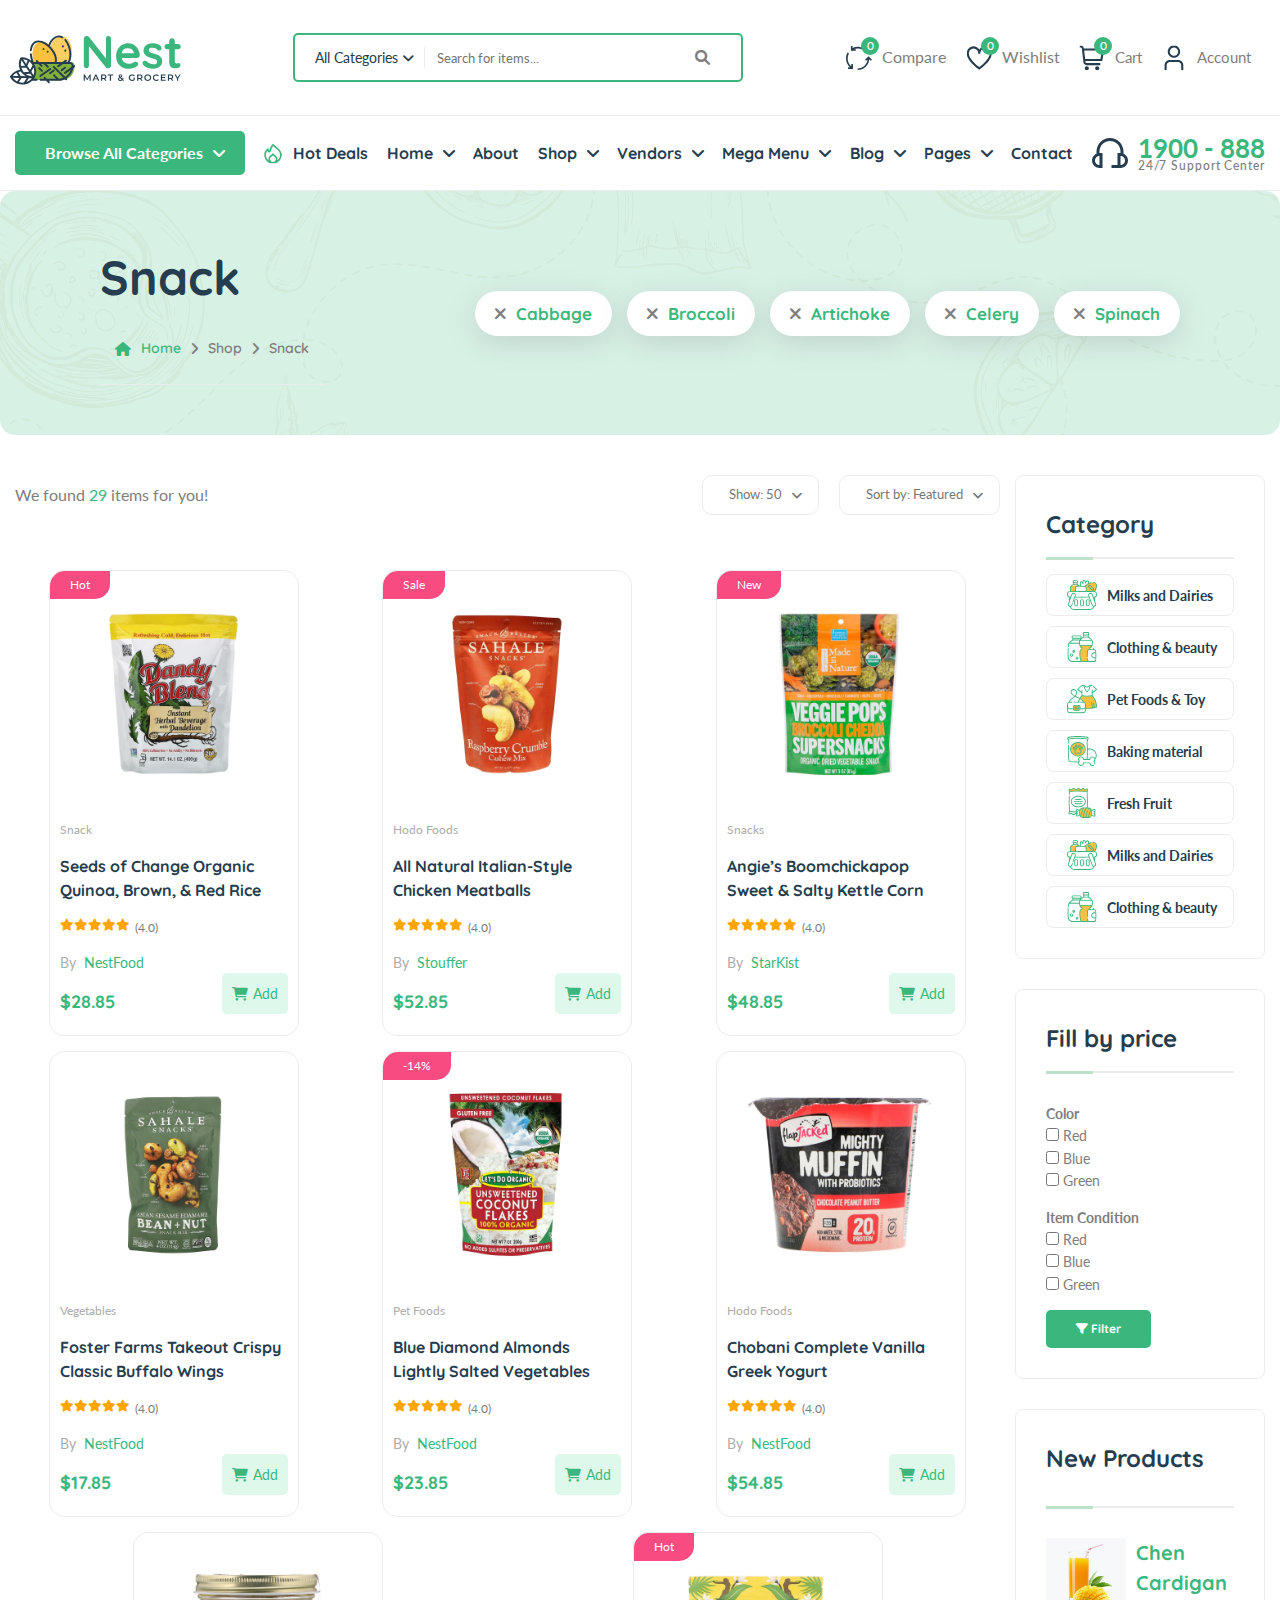
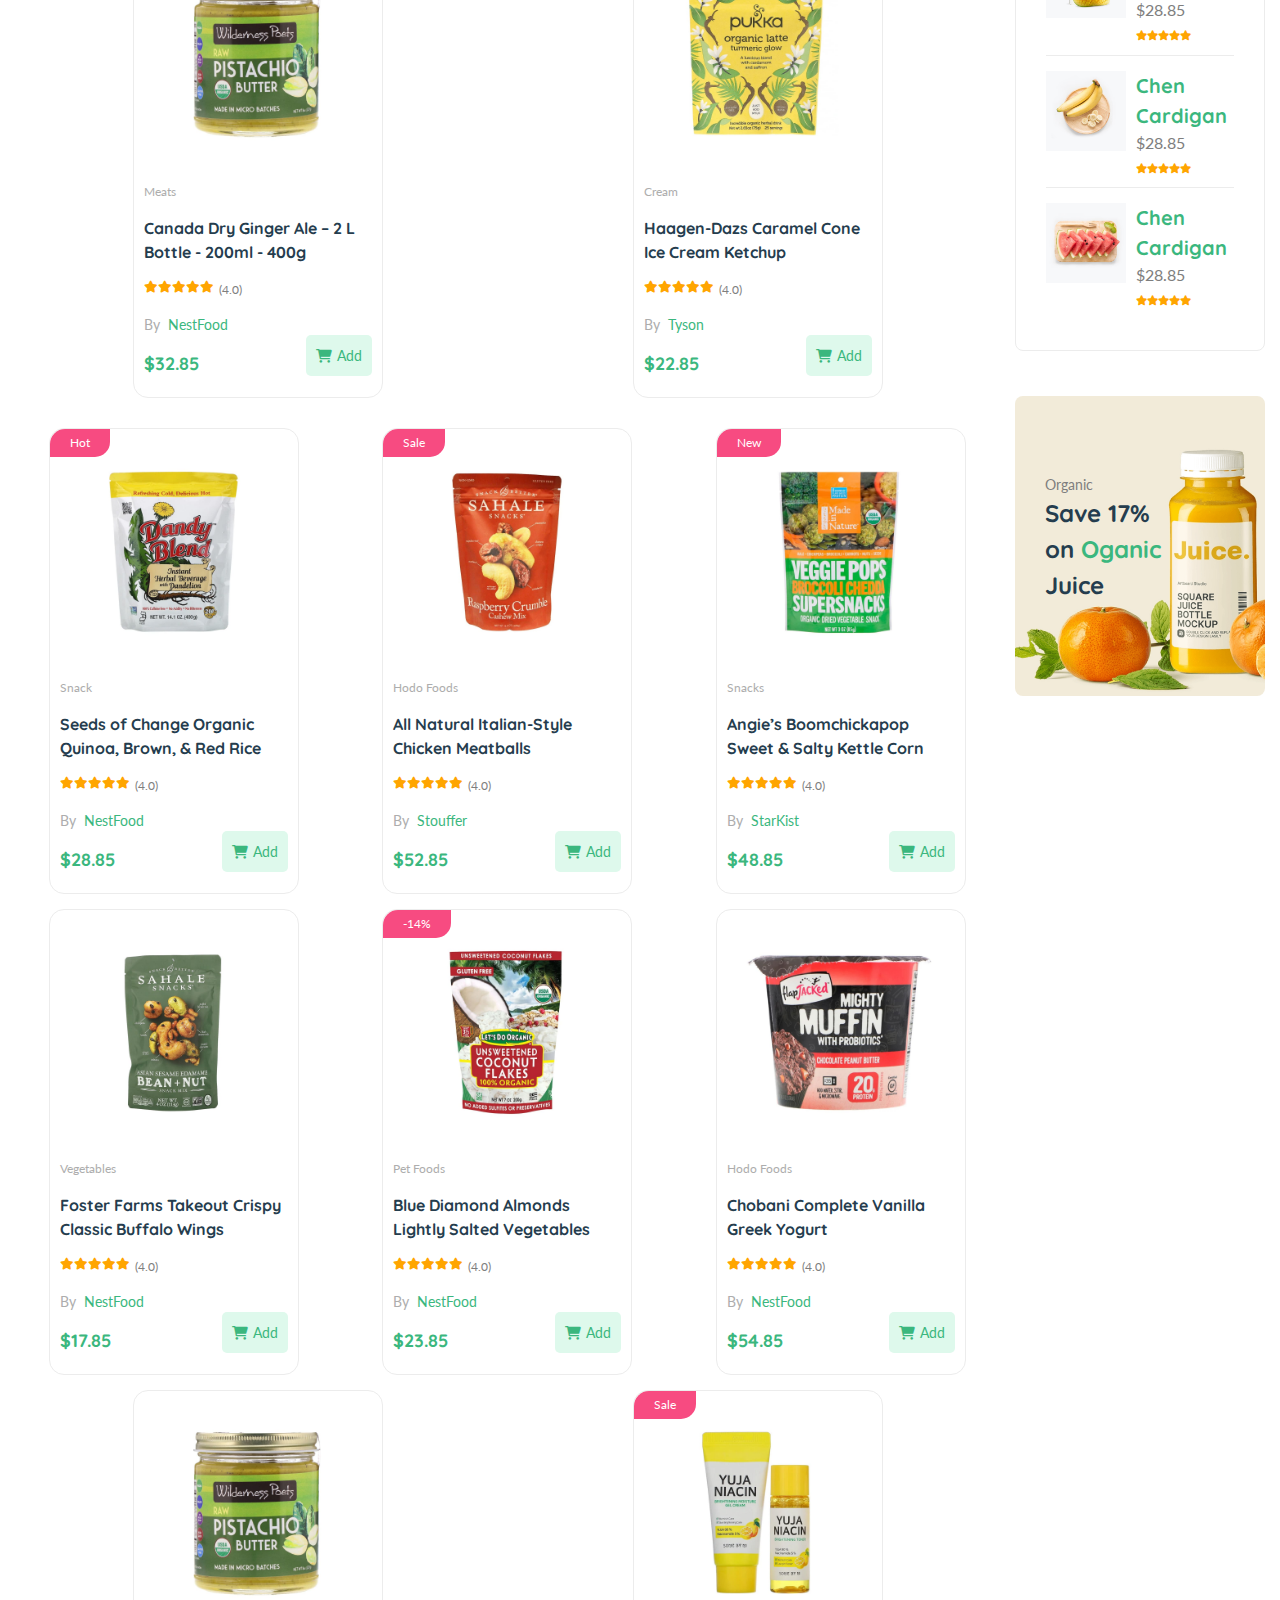
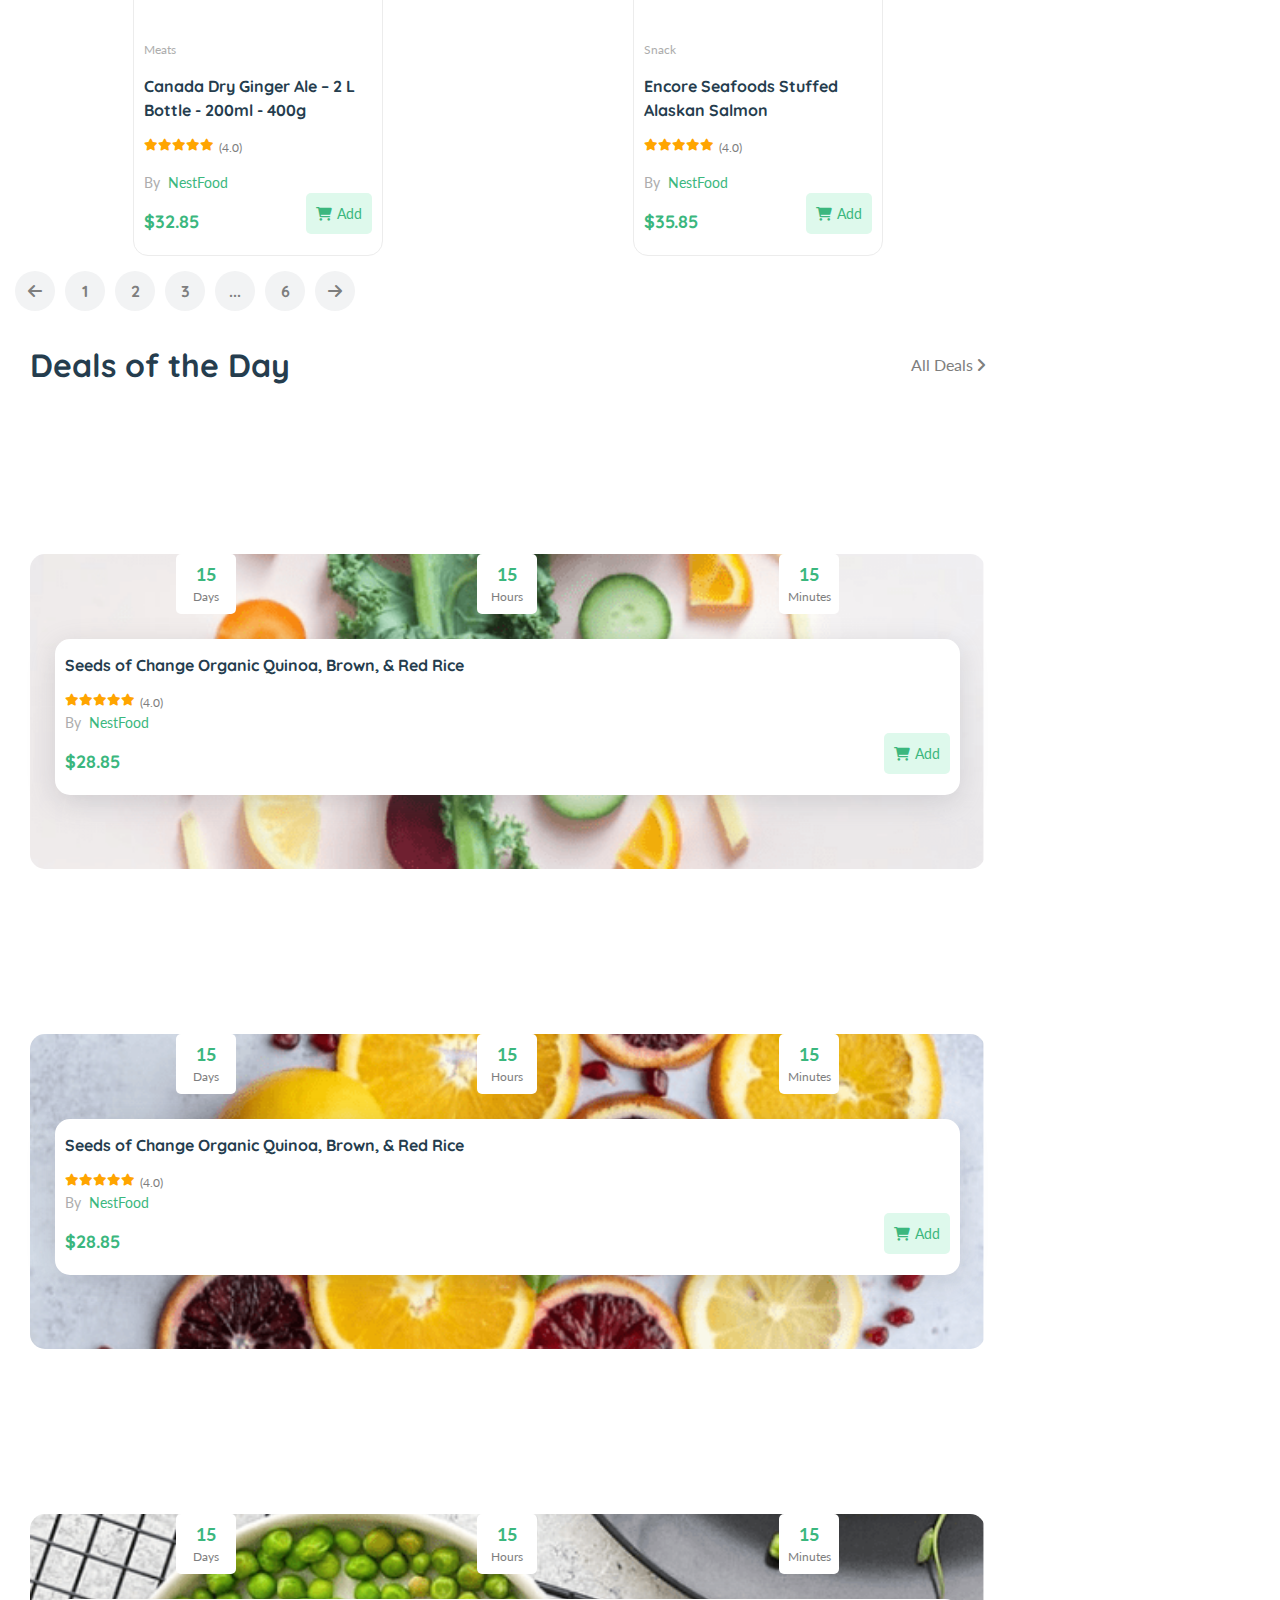
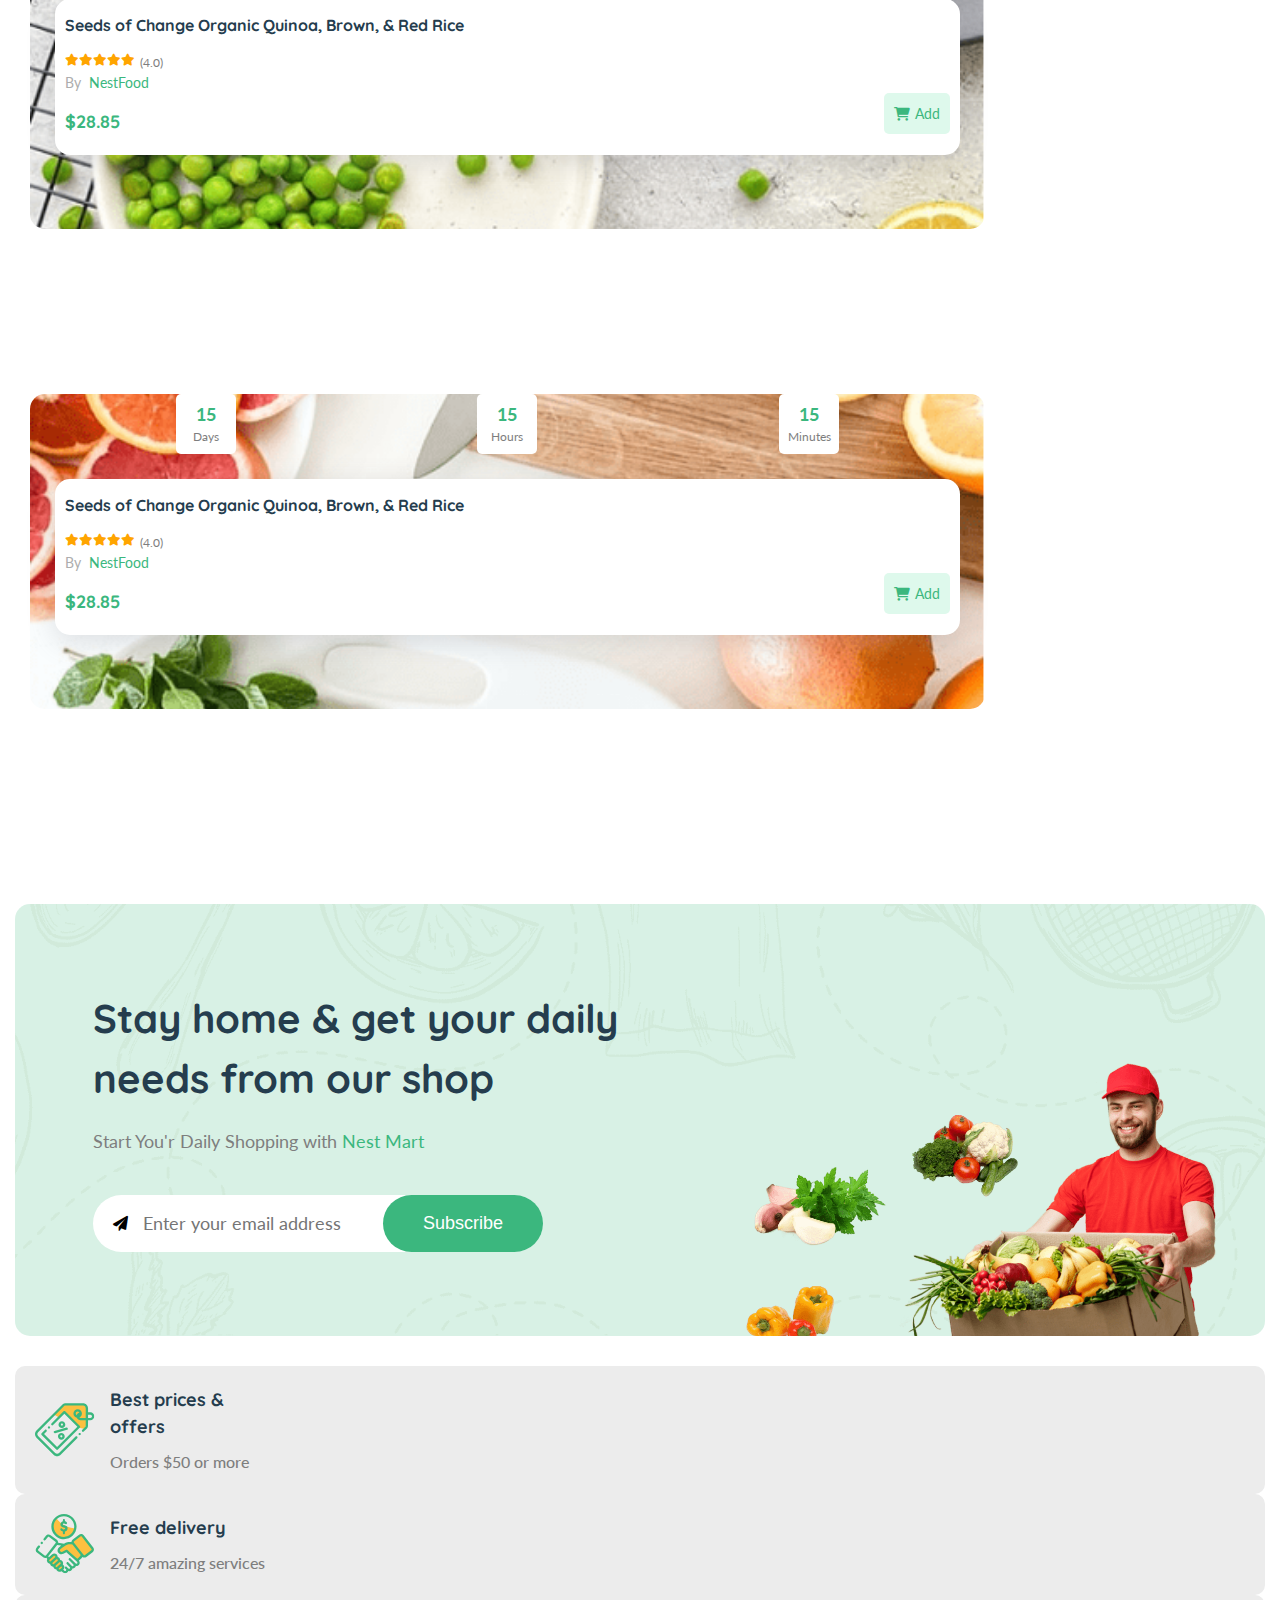
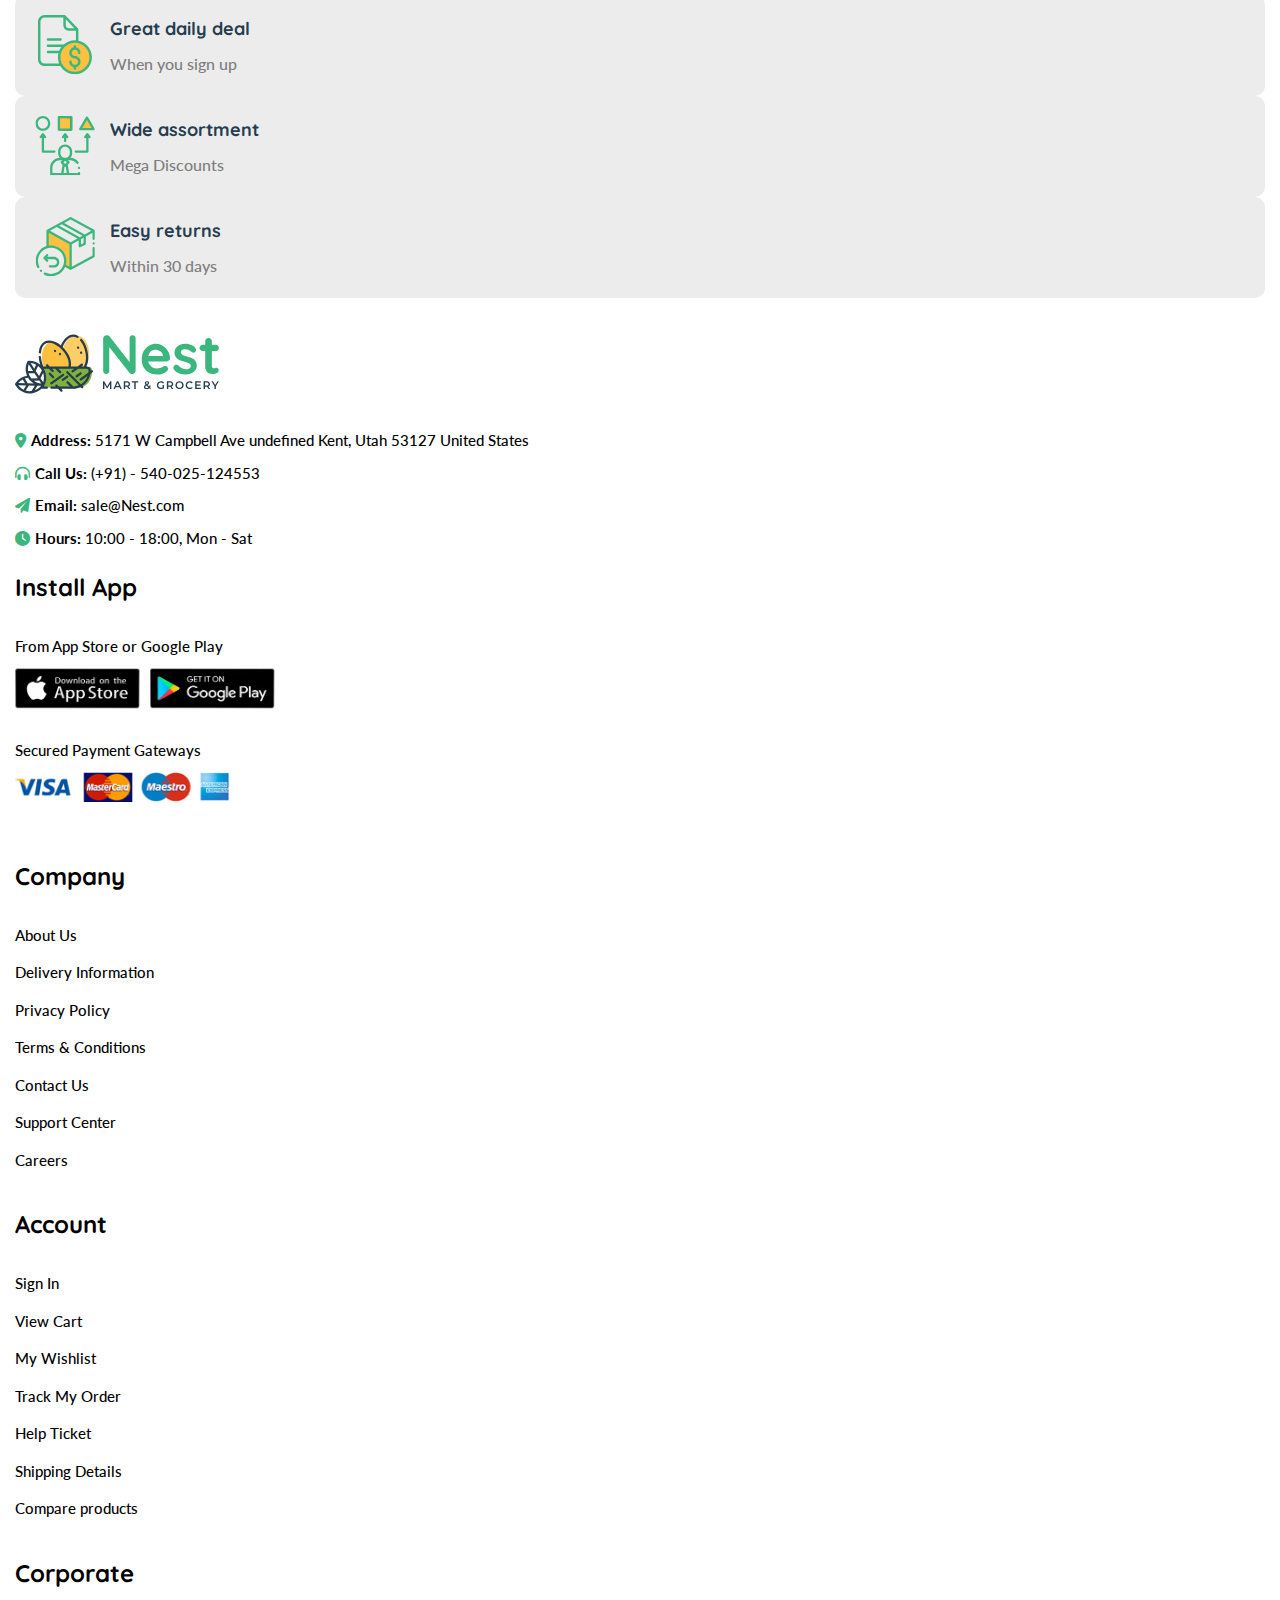
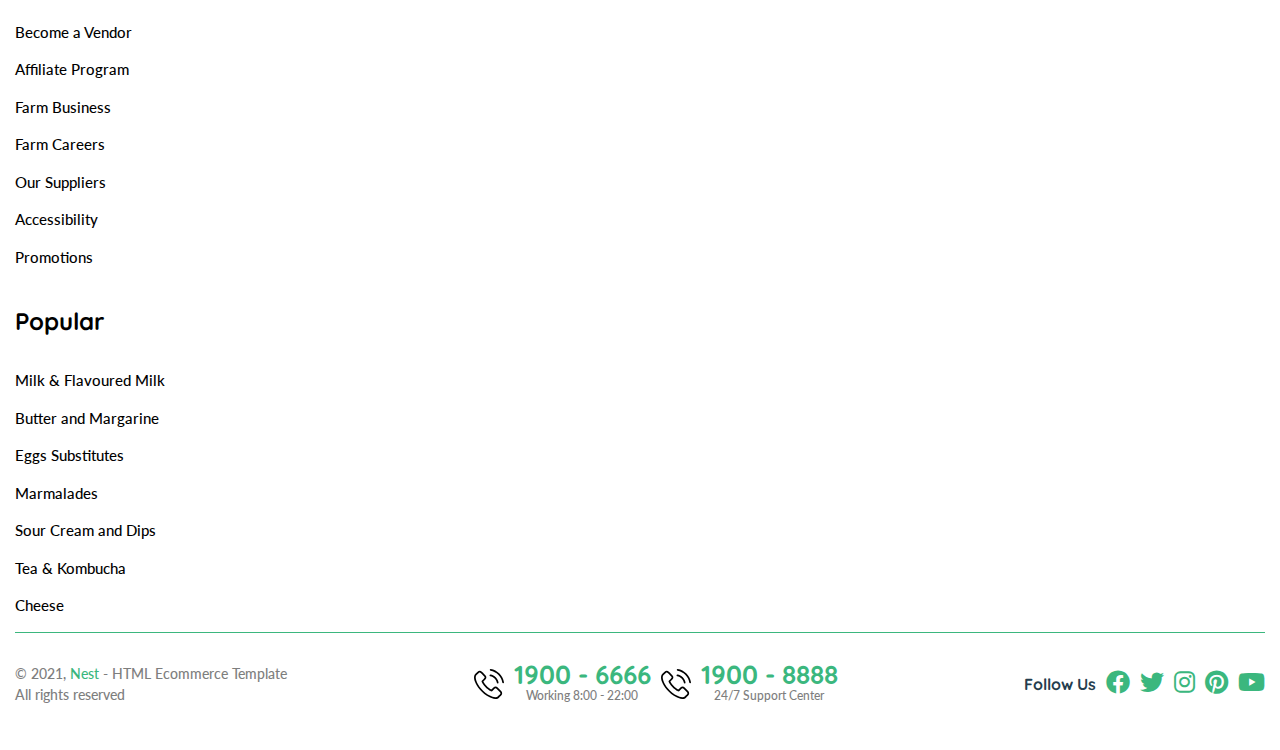
==== commit aea5f1ee: "Shop added" ====
--- a/shop.html
+++ b/shop.html
@@ -277,51 +277,517 @@
             </div>
         </div>
     </nav>
-
-    <main>
-        <div class="shop-banner">
-            <div class="shop-banner-left">
-                <h2>Snack</h2>
-                <div class="path">
-                    <a href="./index.html"><i class="fa-solid fa-house"></i>Home</a>
-                    <a href="#"><i class="fa-solid fa-angle-right"></i>Shop</a>
-                    <a href="#"><i class="fa-solid fa-angle-right"></i>Snack</a>
-            </div>
-            </div>
-            <div class="shop-banner-right">
-                <a href="#"><i class="fa-solid fa-xmark"></i>Cabbage</a>
-                <a href="#"><i class="fa-solid fa-xmark"></i>Broccoli</a>
-                <a href="#"><i class="fa-solid fa-xmark"></i>Artichoke</a>
-                <a href="#"><i class="fa-solid fa-xmark"></i>Celery</a>
-                <a href="#"><i class="fa-solid fa-xmark"></i>Spinach</a>
-            </div>
-        </div>
-        <div class="shop-nav">
-            <p>We found <span>29</span> items for you!</p>
-            <div class="shop-nav-right">
-                <div class="shop-dropdown-holder">
-                    <button id="show-btn"><i class="fi fi-rr-apps"></i>Show: 50<i class="fa-solid fa-angle-down"></i></button>
-                    <div id="show-content" class="shop-dropdown-content">
-                        <a href="#">50</a>
-                        <a href="#">100</a>
-                        <a href="#">150</a>
-                        <a href="#">200</a>
-                        <a href="#">All</a>
-                </div>
-                <div class="shop-dropdown-holder">
-                    <button id="sort-btn"><i class="fi fi-rr-apps"></i>Sort by: Featured<i class="fa-solid fa-angle-down"></i></button>
-                    <div id="sort-content" class="shop-dropdown-content">
-                        <a href="#">Featured</a>
-                        <a href="#">Price: Low to High</a>
-                        <a href="#">Price: High to Low</a>
-                        <a href="#">Release Date</a>
-                        <a href="#">Avg. Rating</a>
-                </div>
-            </div>
-        </div>
-
-
-    </main>
+    <div class="shop-banner">
+        <div class="shop-banner-left">
+            <h2>Snack</h2>
+            <div class="path">
+                <a href="./index.html"><i class="fa-solid fa-house"></i>Home</a>
+                <a href="#"><i class="fa-solid fa-angle-right"></i>Shop</a>
+                <a href="#"><i class="fa-solid fa-angle-right"></i>Snack</a>
+        </div>
+        </div>
+        <div class="shop-banner-right">
+            <a href="#"><i class="fa-solid fa-xmark"></i>Cabbage</a>
+            <a href="#"><i class="fa-solid fa-xmark"></i>Broccoli</a>
+            <a href="#"><i class="fa-solid fa-xmark"></i>Artichoke</a>
+            <a href="#"><i class="fa-solid fa-xmark"></i>Celery</a>
+            <a href="#"><i class="fa-solid fa-xmark"></i>Spinach</a>
+        </div>
+    </div>
+    <div class="body-holder">
+        <main>
+            
+            <div class="shop-nav">
+                <p>We found <span>29</span> items for you!</p>
+                <div class="shop-nav-right">
+                        <div class="shop-dropdown-holder">
+                            <button id="show-btn"><i class="fi fi-rr-apps"></i>Show: 50<i class="fa-solid fa-angle-down"></i></button>
+                            <div id="show-content" class="shop-dropdown-content">
+                                <a href="#">50</a>
+                                <a href="#">100</a>
+                                <a href="#">150</a>
+                                <a href="#">200</a>
+                                <a href="#">All</a>
+                        </div>
+                        <div class="shop-dropdown-holder">
+                            <button id="sort-btn"><i class="fi fi-rr-apps"></i>Sort by: Featured<i class="fa-solid fa-angle-down"></i></button>
+                            <div id="sort-content" class="shop-dropdown-content">
+                                <a href="#">Featured</a>
+                                <a href="#">Price: Low to High</a>
+                                <a href="#">Price: High to Low</a>
+                                <a href="#">Release Date</a>
+                                <a href="#">Avg. Rating</a>
+                            </div>
+                        </div>
+                    </div>
+                </div>
+            </div>
+            <div class="hp-popular-products-content">
+                <div class="hp-product-card col-md-4 col-sm-6 col-12">
+                    <span>Hot</span>
+                    <img src="./assets/images/product-1-1.jpg" alt="" class="product-img">
+                    <img src="./assets/images/product-1-2.jpg" alt="" class="hover-img">
+                    <a href="#">Snack</a>
+                    <h4><a href="#">Seeds of Change Organic Quinoa, Brown, &amp; Red Rice</a></h4>
+                    <div class="hp-product-stars">
+                        <i class="fa-solid fa-star"></i><i class="fa-solid fa-star"></i><i class="fa-solid fa-star"></i><i class="fa-solid fa-star"></i><i class="fa-solid fa-star"></i><p class="rating">(4.0)</p>
+                    </div>
+                    <p class="productor">By &nbsp<a href="#">NestFood</a></p>
+                    <div class="price">
+                        <p>$28.85</p>
+                        <button><i class="fa-solid fa-cart-shopping"></i>Add</button>
+                    </div>
+                </div>
+                <div class="hp-product-card col-md-4 col-sm-6 col-12">
+                    <span>Sale</span>
+                    <img src="./assets/images/product-2-1.jpg" alt="" class="product-img">
+                    <img src="./assets/images/product-2-2.jpg" alt="" class="hover-img">
+                    <a href="#">Hodo Foods</a>
+                    <h4><a href="#">All Natural Italian-Style Chicken Meatballs</a></h4>
+                    <div class="hp-product-stars">
+                        <i class="fa-solid fa-star"></i><i class="fa-solid fa-star"></i><i class="fa-solid fa-star"></i><i class="fa-solid fa-star"></i><i class="fa-solid fa-star"></i><p class="rating">(4.0)</p>
+                    </div>
+                    <p class="productor">By &nbsp<a href="#">Stouffer</a></p>
+                    <div class="price">
+                        <p>$52.85</p>
+                        <button><i class="fa-solid fa-cart-shopping"></i>Add</button>
+                    </div>
+                </div>
+                <div class="hp-product-card col-md-4 col-sm-6 col-12">
+                    <span>New</span>
+                    <img src="./assets/images/product-3-1.jpg" alt=""class="product-img">
+                    <img src="./assets/images/product-3-2.jpg" alt="" class="hover-img">
+                    <a href="#">Snacks</a>
+                    <h4><a href="#">Angie’s Boomchickapop Sweet & Salty Kettle Corn</a></h4>
+                    <div class="hp-product-stars">
+                        <i class="fa-solid fa-star"></i><i class="fa-solid fa-star"></i><i class="fa-solid fa-star"></i><i class="fa-solid fa-star"></i><i class="fa-solid fa-star"></i><p class="rating">(4.0)</p>
+                    </div>
+                    <p class="productor">By &nbsp<a href="#">StarKist</a></p>
+                    <div class="price">
+                        <p>$48.85</p>
+                        <button><i class="fa-solid fa-cart-shopping"></i>Add</button>
+                    </div>
+                </div>
+                <div class="hp-product-card col-md-4 col-sm-6 col-12">
+                    <img src="./assets/images/product-4-1.jpg" alt="" class="product-img">
+                    <img src="./assets/images/product-4-2.jpg" alt="" class="hover-img">
+                    <a href="#">Vegetables</a>
+                    <h4><a href="#">Foster Farms Takeout Crispy Classic Buffalo Wings</a></h4>
+                    <div class="hp-product-stars">
+                        <i class="fa-solid fa-star"></i><i class="fa-solid fa-star"></i><i class="fa-solid fa-star"></i><i class="fa-solid fa-star"></i><i class="fa-solid fa-star"></i><p class="rating">(4.0)</p>
+                    </div>
+                    <p class="productor">By &nbsp<a href="#">NestFood</a></p>
+                    <div class="price">
+                        <p>$17.85</p>
+                        <button><i class="fa-solid fa-cart-shopping"></i>Add</button>
+                    </div>
+                </div>
+                <div class="hp-product-card col-md-4 col-sm-6 col-12">
+                    <span>-14%</span>
+                    <img src="./assets/images/product-5-1.jpg" alt="" class="product-img">
+                    <img src="./assets/images/product-5-2.jpg" alt="" class="hover-img">
+                    <a href="#">Pet Foods</a>
+                    <h4><a href="#">Blue Diamond Almonds Lightly Salted Vegetables</a></h4>
+                    <div class="hp-product-stars">
+                        <i class="fa-solid fa-star"></i><i class="fa-solid fa-star"></i><i class="fa-solid fa-star"></i><i class="fa-solid fa-star"></i><i class="fa-solid fa-star"></i><p class="rating">(4.0)</p>
+                    </div>
+                    <p class="productor">By &nbsp<a href="#">NestFood</a></p>
+                    <div class="price">
+                        <p>$23.85</p>
+                        <button><i class="fa-solid fa-cart-shopping"></i>Add</button>
+                    </div>
+                </div>
+                <div class="hp-product-card col-md-4 col-sm-6 col-12">
+                    <img src="./assets/images/product-6-1.jpg" alt="" class="product-img">
+                    <img src="./assets/images/product-6-2.jpg" alt="" class="hover-img">
+                    <a href="#">Hodo Foods</a>
+                    <h4><a href="#">Chobani Complete Vanilla Greek Yogurt</a></h4>
+                    <div class="hp-product-stars">
+                        <i class="fa-solid fa-star"></i><i class="fa-solid fa-star"></i><i class="fa-solid fa-star"></i><i class="fa-solid fa-star"></i><i class="fa-solid fa-star"></i><p class="rating">(4.0)</p>
+                    </div>
+                    <p class="productor">By &nbsp<a href="#">NestFood</a></p>
+                    <div class="price">
+                        <p>$54.85</p>
+                        <button><i class="fa-solid fa-cart-shopping"></i>Add</button>
+                    </div>
+                </div>
+                <div class="hp-product-card col-md-4 col-sm-6 col-12">
+                    <img src="./assets/images/product-7-1.jpg" alt="" class="product-img">
+                    <img src="./assets/images/product-7-2.jpg" alt="" class="hover-img">
+                    <a href="#">Meats</a>
+                    <h4><a href="#">Canada Dry Ginger Ale – 2 L Bottle - 200ml - 400g</a></h4>
+                    <div class="hp-product-stars">
+                        <i class="fa-solid fa-star"></i><i class="fa-solid fa-star"></i><i class="fa-solid fa-star"></i><i class="fa-solid fa-star"></i><i class="fa-solid fa-star"></i><p class="rating">(4.0)</p>
+                    </div>
+                    <p class="productor">By &nbsp<a href="#">NestFood</a></p>
+                    <div class="price">
+                        <p>$32.85</p>
+                        <button><i class="fa-solid fa-cart-shopping"></i>Add</button>
+                    </div>
+                </div> 
+                <div class="hp-product-card col-md-4 col-sm-6 col-12">
+                    <span>Hot</span>
+                    <img src="./assets/images/product-10-1.jpg" alt="" class="product-img">
+                    <img src="./assets/images/product-10-2.jpg" alt="" class="hover-img">
+                    <a href="#">Cream</a>
+                    <h4><a href="#">Haagen-Dazs Caramel Cone Ice Cream Ketchup</a></h4>
+                    <div class="hp-product-stars">
+                        <i class="fa-solid fa-star"></i><i class="fa-solid fa-star"></i><i class="fa-solid fa-star"></i><i class="fa-solid fa-star"></i><i class="fa-solid fa-star"></i><p class="rating">(4.0)</p>
+                    </div>
+                    <p class="productor">By &nbsp<a href="#">Tyson</a></p>
+                    <div class="price">
+                        <p>$22.85</p>
+                        <button><i class="fa-solid fa-cart-shopping"></i>Add</button>
+                    </div>
+            </div>
+            </div>
+            <div class="hp-popular-products-content">
+            <div class="hp-product-card col-md-4 col-sm-6 col-12">
+                <span>Hot</span>
+                <img src="./assets/images/product-1-1.jpg" alt="" class="product-img">
+                <img src="./assets/images/product-1-2.jpg" alt="" class="hover-img">
+                <a href="#">Snack</a>
+                <h4><a href="#">Seeds of Change Organic Quinoa, Brown, &amp; Red Rice</a></h4>
+                <div class="hp-product-stars">
+                    <i class="fa-solid fa-star"></i><i class="fa-solid fa-star"></i><i class="fa-solid fa-star"></i><i class="fa-solid fa-star"></i><i class="fa-solid fa-star"></i><p class="rating">(4.0)</p>
+                </div>
+                <p class="productor">By &nbsp<a href="#">NestFood</a></p>
+                <div class="price">
+                    <p>$28.85</p>
+                    <button><i class="fa-solid fa-cart-shopping"></i>Add</button>
+                </div>
+            </div>
+            <div class="hp-product-card col-md-4 col-sm-6 col-12">
+                <span>Sale</span>
+                <img src="./assets/images/product-2-1.jpg" alt="" class="product-img">
+                <img src="./assets/images/product-2-2.jpg" alt="" class="hover-img">
+                <a href="#">Hodo Foods</a>
+                <h4><a href="#">All Natural Italian-Style Chicken Meatballs</a></h4>
+                <div class="hp-product-stars">
+                    <i class="fa-solid fa-star"></i><i class="fa-solid fa-star"></i><i class="fa-solid fa-star"></i><i class="fa-solid fa-star"></i><i class="fa-solid fa-star"></i><p class="rating">(4.0)</p>
+                </div>
+                <p class="productor">By &nbsp<a href="#">Stouffer</a></p>
+                <div class="price">
+                    <p>$52.85</p>
+                    <button><i class="fa-solid fa-cart-shopping"></i>Add</button>
+                </div>
+            </div>
+            <div class="hp-product-card col-md-4 col-sm-6 col-12">
+                <span>New</span>
+                <img src="./assets/images/product-3-1.jpg" alt=""class="product-img">
+                <img src="./assets/images/product-3-2.jpg" alt="" class="hover-img">
+                <a href="#">Snacks</a>
+                <h4><a href="#">Angie’s Boomchickapop Sweet & Salty Kettle Corn</a></h4>
+                <div class="hp-product-stars">
+                    <i class="fa-solid fa-star"></i><i class="fa-solid fa-star"></i><i class="fa-solid fa-star"></i><i class="fa-solid fa-star"></i><i class="fa-solid fa-star"></i><p class="rating">(4.0)</p>
+                </div>
+                <p class="productor">By &nbsp<a href="#">StarKist</a></p>
+                <div class="price">
+                    <p>$48.85</p>
+                    <button><i class="fa-solid fa-cart-shopping"></i>Add</button>
+                </div>
+            </div>
+            <div class="hp-product-card col-md-4 col-sm-6 col-12">
+                <img src="./assets/images/product-4-1.jpg" alt="" class="product-img">
+                <img src="./assets/images/product-4-2.jpg" alt="" class="hover-img">
+                <a href="#">Vegetables</a>
+                <h4><a href="#">Foster Farms Takeout Crispy Classic Buffalo Wings</a></h4>
+                <div class="hp-product-stars">
+                    <i class="fa-solid fa-star"></i><i class="fa-solid fa-star"></i><i class="fa-solid fa-star"></i><i class="fa-solid fa-star"></i><i class="fa-solid fa-star"></i><p class="rating">(4.0)</p>
+                </div>
+                <p class="productor">By &nbsp<a href="#">NestFood</a></p>
+                <div class="price">
+                    <p>$17.85</p>
+                    <button><i class="fa-solid fa-cart-shopping"></i>Add</button>
+                </div>
+            </div>
+            <div class="hp-product-card col-md-4 col-sm-6 col-12">
+                <span>-14%</span>
+                <img src="./assets/images/product-5-1.jpg" alt="" class="product-img">
+                <img src="./assets/images/product-5-2.jpg" alt="" class="hover-img">
+                <a href="#">Pet Foods</a>
+                <h4><a href="#">Blue Diamond Almonds Lightly Salted Vegetables</a></h4>
+                <div class="hp-product-stars">
+                    <i class="fa-solid fa-star"></i><i class="fa-solid fa-star"></i><i class="fa-solid fa-star"></i><i class="fa-solid fa-star"></i><i class="fa-solid fa-star"></i><p class="rating">(4.0)</p>
+                </div>
+                <p class="productor">By &nbsp<a href="#">NestFood</a></p>
+                <div class="price">
+                    <p>$23.85</p>
+                    <button><i class="fa-solid fa-cart-shopping"></i>Add</button>
+                </div>
+            </div>
+            <div class="hp-product-card col-md-4 col-sm-6 col-12">
+                <img src="./assets/images/product-6-1.jpg" alt="" class="product-img">
+                <img src="./assets/images/product-6-2.jpg" alt="" class="hover-img">
+                <a href="#">Hodo Foods</a>
+                <h4><a href="#">Chobani Complete Vanilla Greek Yogurt</a></h4>
+                <div class="hp-product-stars">
+                    <i class="fa-solid fa-star"></i><i class="fa-solid fa-star"></i><i class="fa-solid fa-star"></i><i class="fa-solid fa-star"></i><i class="fa-solid fa-star"></i><p class="rating">(4.0)</p>
+                </div>
+                <p class="productor">By &nbsp<a href="#">NestFood</a></p>
+                <div class="price">
+                    <p>$54.85</p>
+                    <button><i class="fa-solid fa-cart-shopping"></i>Add</button>
+                </div>
+            </div>
+            <div class="hp-product-card col-md-4 col-sm-6 col-12">
+                <img src="./assets/images/product-7-1.jpg" alt="" class="product-img">
+                <img src="./assets/images/product-7-2.jpg" alt="" class="hover-img">
+                <a href="#">Meats</a>
+                <h4><a href="#">Canada Dry Ginger Ale – 2 L Bottle - 200ml - 400g</a></h4>
+                <div class="hp-product-stars">
+                    <i class="fa-solid fa-star"></i><i class="fa-solid fa-star"></i><i class="fa-solid fa-star"></i><i class="fa-solid fa-star"></i><i class="fa-solid fa-star"></i><p class="rating">(4.0)</p>
+                </div>
+                <p class="productor">By &nbsp<a href="#">NestFood</a></p>
+                <div class="price">
+                    <p>$32.85</p>
+                    <button><i class="fa-solid fa-cart-shopping"></i>Add</button>
+                </div>
+            </div>
+            <div class="hp-product-card col-md-4 col-sm-6 col-12">
+                <span>Sale</span>
+                <img src="./assets/images/product-8-1.jpg" alt="" class="product-img">
+                <img src="./assets/images/product-8-2.jpg" alt="" class="hover-img">
+                <a href="#">Snack</a>
+                <h4><a href="#">Encore Seafoods Stuffed Alaskan Salmon</a></h4>
+                <div class="hp-product-stars">
+                    <i class="fa-solid fa-star"></i><i class="fa-solid fa-star"></i><i class="fa-solid fa-star"></i><i class="fa-solid fa-star"></i><i class="fa-solid fa-star"></i><p class="rating">(4.0)</p>
+                </div>
+                <p class="productor">By &nbsp<a href="#">NestFood</a></p>
+                <div class="price">
+                    <p>$35.85</p>
+                    <button><i class="fa-solid fa-cart-shopping"></i>Add</button>
+                </div>
+            </div>
+            </div>
+            <div class="page-numbers">
+                <a href="#"><i class="fa-solid fa-arrow-left"></i></a>
+                <a href="#">1</a>
+                <a href="#">2</a>
+                <a href="#">3</a>
+                <a href="#">...</a>
+                <a href="#">6</a>
+                <a href="#"><i class="fa-solid fa-arrow-right"></i></a>
+            </div>
+            <div class="hp-deals">
+                <div class="hp-deals-nav">
+                    <h2>Deals of the Day</h2>
+                    <a href="#">All Deals <i class="fa-solid fa-angle-right"></i></a>
+                </div>
+                <div class="hp-deals-content row">
+                    <div class="hp-deals-item col deals-banner1">
+                        <div class="hp-deals-card">
+                            <div class="hp-deals-card-time-holder row">
+                                <div class="deals-time">
+                                    <span>15</span>
+                                    <p>Days</p>
+                                </div>
+                                <div class="deals-time">
+                                    <span>15</span>
+                                    <p>Hours</p>
+                                </div>
+                                <div class="deals-time">
+                                    <span>15</span>
+                                    <p>Minutes</p>
+                                </div>
+                            </div>
+                            <div class="hp-deals-card-content">
+                                    <h4><a href="#">Seeds of Change Organic Quinoa, Brown, &amp; Red Rice</a></h4>
+                                <div class="hp-product-stars">
+                                    <i class="fa-solid fa-star"></i><i class="fa-solid fa-star"></i><i class="fa-solid fa-star"></i><i class="fa-solid fa-star"></i><i class="fa-solid fa-star"></i><p class="rating">(4.0)</p>
+                                </div>
+                                <p class="productor">By &nbsp<a href="#">NestFood</a></p>
+                                <div class="price">
+                                    <p>$28.85</p>
+                                    <button><i class="fa-solid fa-cart-shopping"></i>Add</button>
+                                </div>
+                            </div>
+                        </div>
+                    </div>
+                    <div class="hp-deals-item col deals-banner2">
+                        <div class="hp-deals-card">
+                            <div class="hp-deals-card-time-holder row">
+                                <div class="deals-time">
+                                    <span>15</span>
+                                    <p>Days</p>
+                                </div>
+                                <div class="deals-time">
+                                    <span>15</span>
+                                    <p>Hours</p>
+                                </div>
+                                <div class="deals-time">
+                                    <span>15</span>
+                                    <p>Minutes</p>
+                                </div>
+                            </div>
+                            <div class="hp-deals-card-content">
+                                <h4><a href="#">Seeds of Change Organic Quinoa, Brown, &amp; Red Rice</a></h4>
+                            <div class="hp-product-stars">
+                                <i class="fa-solid fa-star"></i><i class="fa-solid fa-star"></i><i class="fa-solid fa-star"></i><i class="fa-solid fa-star"></i><i class="fa-solid fa-star"></i><p class="rating">(4.0)</p>
+                            </div>
+                            <p class="productor">By &nbsp<a href="#">NestFood</a></p>
+                            <div class="price">
+                                <p>$28.85</p>
+                                <button><i class="fa-solid fa-cart-shopping"></i>Add</button>
+                            </div>
+                        </div>
+                        </div>
+                    </div>
+                    <div class="hp-deals-item col deals-banner3">
+                        <div class="hp-deals-card">
+                            <div class="hp-deals-card-time-holder row">
+                                <div class="deals-time">
+                                    <span>15</span>
+                                    <p>Days</p>
+                                </div>
+                                <div class="deals-time">
+                                    <span>15</span>
+                                    <p>Hours</p>
+                                </div>
+                                <div class="deals-time">
+                                    <span>15</span>
+                                    <p>Minutes</p>
+                                </div>
+                            </div>
+                            <div class="hp-deals-card-content">
+                                <h4><a href="#">Seeds of Change Organic Quinoa, Brown, &amp; Red Rice</a></h4>
+                            <div class="hp-product-stars">
+                                <i class="fa-solid fa-star"></i><i class="fa-solid fa-star"></i><i class="fa-solid fa-star"></i><i class="fa-solid fa-star"></i><i class="fa-solid fa-star"></i><p class="rating">(4.0)</p>
+                            </div>
+                            <p class="productor">By &nbsp<a href="#">NestFood</a></p>
+                            <div class="price">
+                                <p>$28.85</p>
+                                <button><i class="fa-solid fa-cart-shopping"></i>Add</button>
+                            </div>
+                        </div>
+                        </div>
+                    </div>
+                    <div class="hp-deals-item col deals-banner4">
+                        <div class="hp-deals-card">
+                            <div class="hp-deals-card-time-holder row">
+                                <div class="deals-time">
+                                    <span>15</span>
+                                    <p>Days</p>
+                                </div>
+                                <div class="deals-time">
+                                    <span>15</span>
+                                    <p>Hours</p>
+                                </div>
+                                <div class="deals-time">
+                                    <span>15</span>
+                                    <p>Minutes</p>
+                                </div>
+                            </div>
+                            <div class="hp-deals-card-content">
+                                <h4><a href="#">Seeds of Change Organic Quinoa, Brown, &amp; Red Rice</a></h4>
+                            <div class="hp-product-stars">
+                                <i class="fa-solid fa-star"></i><i class="fa-solid fa-star"></i><i class="fa-solid fa-star"></i><i class="fa-solid fa-star"></i><i class="fa-solid fa-star"></i><p class="rating">(4.0)</p>
+                            </div>
+                            <p class="productor">By &nbsp<a href="#">NestFood</a></p>
+                            <div class="price">
+                                <p>$28.85</p>
+                                <button><i class="fa-solid fa-cart-shopping"></i>Add</button>
+                            </div>
+                        </div>
+                        </div>
+                    </div>
+                </div>
+            </div>
+            
+    
+    
+        </main>
+    
+        <aside>
+            <div class="shop-aside-category">
+                <h2>Category</h2>
+                <div class="underline">
+                    <div></div>
+                </div>
+                <ul>
+                    <li><img src="./assets/images/category-1.svg" alt=""><a href="#">Milks and Dairies</a></li>
+                    <li><img src="./assets/images/category-2.svg" alt=""><a href="#">Clothing & beauty</a></li>
+                    <li><img src="./assets/images/category-3.svg" alt=""><a href="#">Pet Foods & Toy</a></li>
+                    <li><img src="./assets/images/category-4.svg" alt=""><a href="#">Baking material</a></li>
+                    <li><img src="./assets/images/category-5.svg" alt=""><a href="#">Fresh Fruit</a></li>
+                    <li><img src="./assets/images/category-1.svg" alt=""><a href="#">Milks and Dairies</a></li>
+                    <li><img src="./assets/images/category-2.svg" alt=""><a href="#">Clothing & beauty</a></li>
+                </ul>
+            </div>
+            <div class="shop-aside-filter shop-aside-category">
+                <h2>Fill by price</h2>
+                <div class="underline">
+                    <div></div>
+                </div>
+                <form action="">
+                    <p>Color</p>
+                    <div>
+                        <input type="checkbox" name="" id="">
+                        <label for="">Red</label>
+                    </div>
+                    <div>
+                        <input type="checkbox" name="" id="">
+                        <label for="">Blue</label>
+                    </div>
+                    <div>
+                        <input type="checkbox" name="" id="">
+                        <label for="">Green</label>
+                    </div>
+                    <p>Item Condition</p>
+                    <div>
+                        <input type="checkbox" name="" id="">
+                        <label for="">Red</label>
+                    </div>
+                    <div>
+                        <input type="checkbox" name="" id="">
+                        <label for="">Blue</label>
+                    </div>
+                    <div>
+                        <input type="checkbox" name="" id="">
+                        <label for="">Green</label>
+                    </div>
+                    <button><i class="fa-solid fa-filter"></i> Filter</button>
+                </form>
+            </div>
+            <div class="shop-aside-products shop-aside-category">
+                <h2>New Products</h2>
+                <div class="underline">
+                    <div></div>
+                </div>
+                <div class="aside-product">
+                    <img src="./assets/images/thumbnail-3 (1).jpg" alt="">
+                    <div class="aside-product-info">
+                        <a href="#">Chen Cardigan</a>
+                        <p>$28.85</p>
+                        <i class="fa-solid fa-star"></i><i class="fa-solid fa-star"></i><i class="fa-solid fa-star"></i><i class="fa-solid fa-star"></i><i class="fa-solid fa-star"></i>
+                    </div>
+                </div>
+                <div class="aside-product">
+                    <img src="./assets/images/thumbnail-4 (1).jpg" alt="">
+                    <div class="aside-product-info">
+                        <a href="#">Chen Cardigan</a>
+                        <p>$28.85</p>
+                        <i class="fa-solid fa-star"></i><i class="fa-solid fa-star"></i><i class="fa-solid fa-star"></i><i class="fa-solid fa-star"></i><i class="fa-solid fa-star"></i>
+                    </div>
+                </div>
+                <div class="aside-product">
+                    <img src="./assets/images/thumbnail-5 (1).jpg" alt="">
+                    <div class="aside-product-info">
+                        <a href="#">Chen Cardigan</a>
+                        <p>$28.85</p>
+                        <i class="fa-solid fa-star"></i><i class="fa-solid fa-star"></i><i class="fa-solid fa-star"></i><i class="fa-solid fa-star"></i><i class="fa-solid fa-star"></i>
+                    </div>
+                </div>
+            </div>
+            <div class="aside-banner">
+                <h6>Organic</h6>
+                <p>Save 17% <br>
+                    on <span>Oganic</span> <br>
+                    Juice</p>
+            </div>
+        </aside>
+    </div>
+    
 
     <div class="hp-banner-bottom">
         <img src="./assets/images/banner-9.png" alt="">
--- a/assets/styles/main.css
+++ b/assets/styles/main.css
@@ -2040,22 +2040,22 @@
   font-weight: 700;
 }
 
-.hp-top-products .underline {
+.hp-top-products img {
+  width: 100px;
+  border-radius: 5px;
+}
+
+.underline {
   width: 100%;
   height: 2px;
   background-color: #ececec;
   margin: 15px 0;
 }
 
-.hp-top-products .underline div {
+.underline div {
   width: 25%;
   height: 3px;
   background-color: #BCE3C9;
-}
-
-.hp-top-products img {
-  width: 100px;
-  border-radius: 5px;
 }
 
 .hp-top-prods-item {
@@ -2886,6 +2886,12 @@
 
 .team .team-item .team-item-info span i {
   margin: 5px;
+}
+
+.body-holder {
+  display: -webkit-box;
+  display: -ms-flexbox;
+  display: flex;
 }
 
 main {
@@ -3046,4 +3052,251 @@
   display: -ms-flexbox !important;
   display: flex !important;
 }
+
+.page-numbers {
+  display: -webkit-box;
+  display: -ms-flexbox;
+  display: flex;
+  -webkit-column-gap: 10px;
+          column-gap: 10px;
+  padding: 15px 0;
+}
+
+.page-numbers a {
+  border: 0;
+  padding: 0 10px;
+  -webkit-box-shadow: none;
+          box-shadow: none;
+  outline: 0;
+  width: 40px;
+  height: 40px;
+  border-radius: 40px;
+  color: #7E7E7E;
+  line-height: 40px;
+  text-align: center;
+  font-weight: 700;
+  font-family: "Quicksand", sans-serif;
+  font-size: 16px;
+  background-color: #F2F3F4;
+}
+
+.page-numbers a:hover {
+  color: #fff;
+  background-color: #3BB77E;
+}
+
+aside {
+  margin-top: 40px;
+  margin-right: 15px;
+  display: -webkit-box;
+  display: -ms-flexbox;
+  display: flex;
+  -webkit-box-orient: vertical;
+  -webkit-box-direction: normal;
+      -ms-flex-direction: column;
+          flex-direction: column;
+  row-gap: 30px;
+}
+
+.shop-aside-category {
+  padding: 30px;
+  width: 250px;
+  border: 1px solid #ececec;
+  border-radius: 8px;
+}
+
+.shop-aside-category h2 {
+  font-size: 24px;
+  font-weight: 700;
+  color: #253D4E;
+  font-family: 'Quicksand', sans-serif;
+}
+
+.shop-aside-category ul {
+  display: -webkit-box;
+  display: -ms-flexbox;
+  display: flex;
+  -webkit-box-orient: vertical;
+  -webkit-box-direction: normal;
+      -ms-flex-direction: column;
+          flex-direction: column;
+  row-gap: 10px;
+  margin-top: 15px;
+}
+
+.shop-aside-category ul li {
+  border: 1px solid #ececec;
+  border-radius: 8px;
+  padding: 5px 10px;
+  display: -webkit-box;
+  display: -ms-flexbox;
+  display: flex;
+  -webkit-box-align: center;
+      -ms-flex-align: center;
+          align-items: center;
+  -webkit-transition: 0.3s ease-in-out;
+  transition: 0.3s ease-in-out;
+}
+
+.shop-aside-category ul li img {
+  width: 30px;
+  margin: 0 10px;
+}
+
+.shop-aside-category ul li a {
+  font-size: 14px;
+  font-weight: 700;
+  color: #253D4E;
+  font-family: 'Lato', sans-serif;
+  -webkit-transition: 0.3s ease-in-out;
+  transition: 0.3s ease-in-out;
+}
+
+.shop-aside-category ul li:hover {
+  border: 1px solid #3BB77E;
+  -webkit-box-shadow: rgba(100, 100, 111, 0.2) 0px 7px 29px 0px;
+          box-shadow: rgba(100, 100, 111, 0.2) 0px 7px 29px 0px;
+}
+
+.shop-aside-category ul li:hover a {
+  color: #3BB77E;
+}
+
+.shop-aside-filter {
+  display: -webkit-box;
+  display: -ms-flexbox;
+  display: flex;
+  -webkit-box-orient: vertical;
+  -webkit-box-direction: normal;
+      -ms-flex-direction: column;
+          flex-direction: column;
+}
+
+.shop-aside-filter p {
+  font-size: 14px;
+  font-weight: 700;
+  color: #7E7E7E;
+  font-family: 'Lato', sans-serif;
+  margin-top: 15px;
+}
+
+.shop-aside-filter label {
+  margin-top: 10px;
+  font-size: 14px;
+  font-weight: 400;
+  color: #7E7E7E;
+  font-family: 'Lato', sans-serif;
+}
+
+.shop-aside-filter button {
+  margin-top: 15px;
+  font-size: 12px;
+  font-weight: 700;
+  color: white;
+  background-color: #3BB77E;
+  border: 0;
+  border-radius: 5px;
+  padding: 10px 30px;
+  font-family: 'Quicksand', sans-serif;
+  -webkit-transition: 0.3s ease-in-out;
+  transition: 0.3s ease-in-out;
+}
+
+.shop-aside-filter button:hover {
+  background-color: orange;
+}
+
+.shop-aside-products {
+  display: -webkit-box;
+  display: -ms-flexbox;
+  display: flex;
+  -webkit-box-orient: vertical;
+  -webkit-box-direction: normal;
+      -ms-flex-direction: column;
+          flex-direction: column;
+  row-gap: 15px;
+}
+
+.shop-aside-products .aside-product {
+  display: -webkit-box;
+  display: -ms-flexbox;
+  display: flex;
+  padding-bottom: 10px;
+  -webkit-column-gap: 10px;
+          column-gap: 10px;
+}
+
+.shop-aside-products .aside-product:not(:last-child) {
+  border-bottom: 1px solid #ececec;
+}
+
+.shop-aside-products .aside-product img {
+  width: 80px;
+  height: 80px;
+}
+
+.shop-aside-products .aside-product .aside-product-info a {
+  font-size: 20px;
+  font-weight: 700;
+  color: #3BB77E;
+  font-family: 'Quicksand', sans-serif;
+  -webkit-transition: 0.3s ease-in-out;
+  transition: 0.3s ease-in-out;
+}
+
+.shop-aside-products .aside-product .aside-product-info a:hover {
+  color: orange;
+}
+
+.shop-aside-products .aside-product .aside-product-info p {
+  font-size: 16px;
+  font-weight: 400;
+  color: #7E7E7E;
+  font-family: 'Lato', sans-serif;
+}
+
+.shop-aside-products .aside-product .aside-product-info i {
+  font-size: 10px;
+  color: orange;
+}
+
+.aside-banner {
+  background-image: url(../../../../assets/images/banner-11.png);
+  background-size: cover;
+  background-position: center;
+  height: 300px;
+  width: 100%;
+  border-radius: 8px;
+  margin-top: 15px;
+  display: -webkit-box;
+  display: -ms-flexbox;
+  display: flex;
+  -webkit-box-orient: vertical;
+  -webkit-box-direction: normal;
+      -ms-flex-direction: column;
+          flex-direction: column;
+  -webkit-box-pack: center;
+      -ms-flex-pack: center;
+          justify-content: center;
+  padding: 30px;
+}
+
+.aside-banner h6 {
+  font-size: 14px;
+  font-weight: 400;
+  color: #7E7E7E;
+  font-family: 'Lato', sans-serif;
+}
+
+.aside-banner p {
+  font-size: 24px;
+  font-weight: 700;
+  color: #253D4E;
+  font-family: 'Quicksand', sans-serif;
+  padding-bottom: 15px;
+}
+
+.aside-banner p span {
+  color: #3BB77E;
+}
 /*# sourceMappingURL=main.css.map */